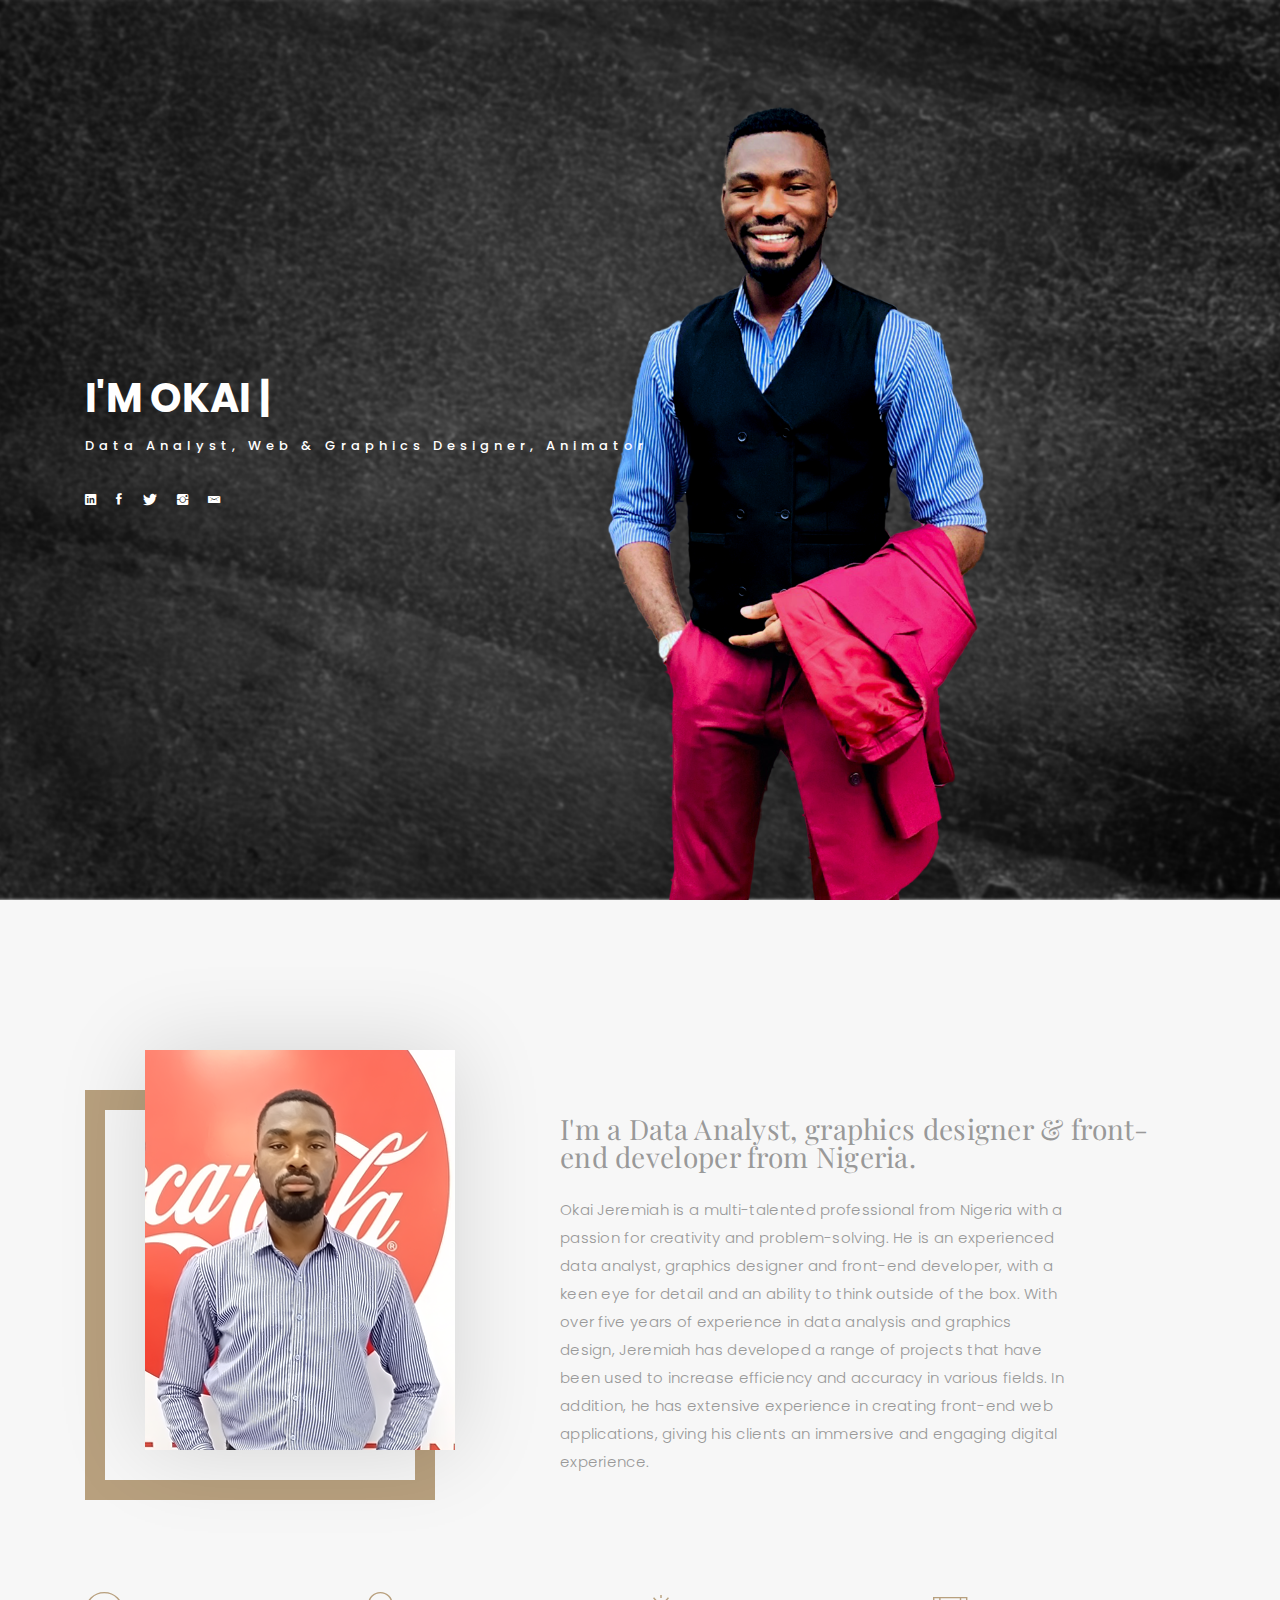
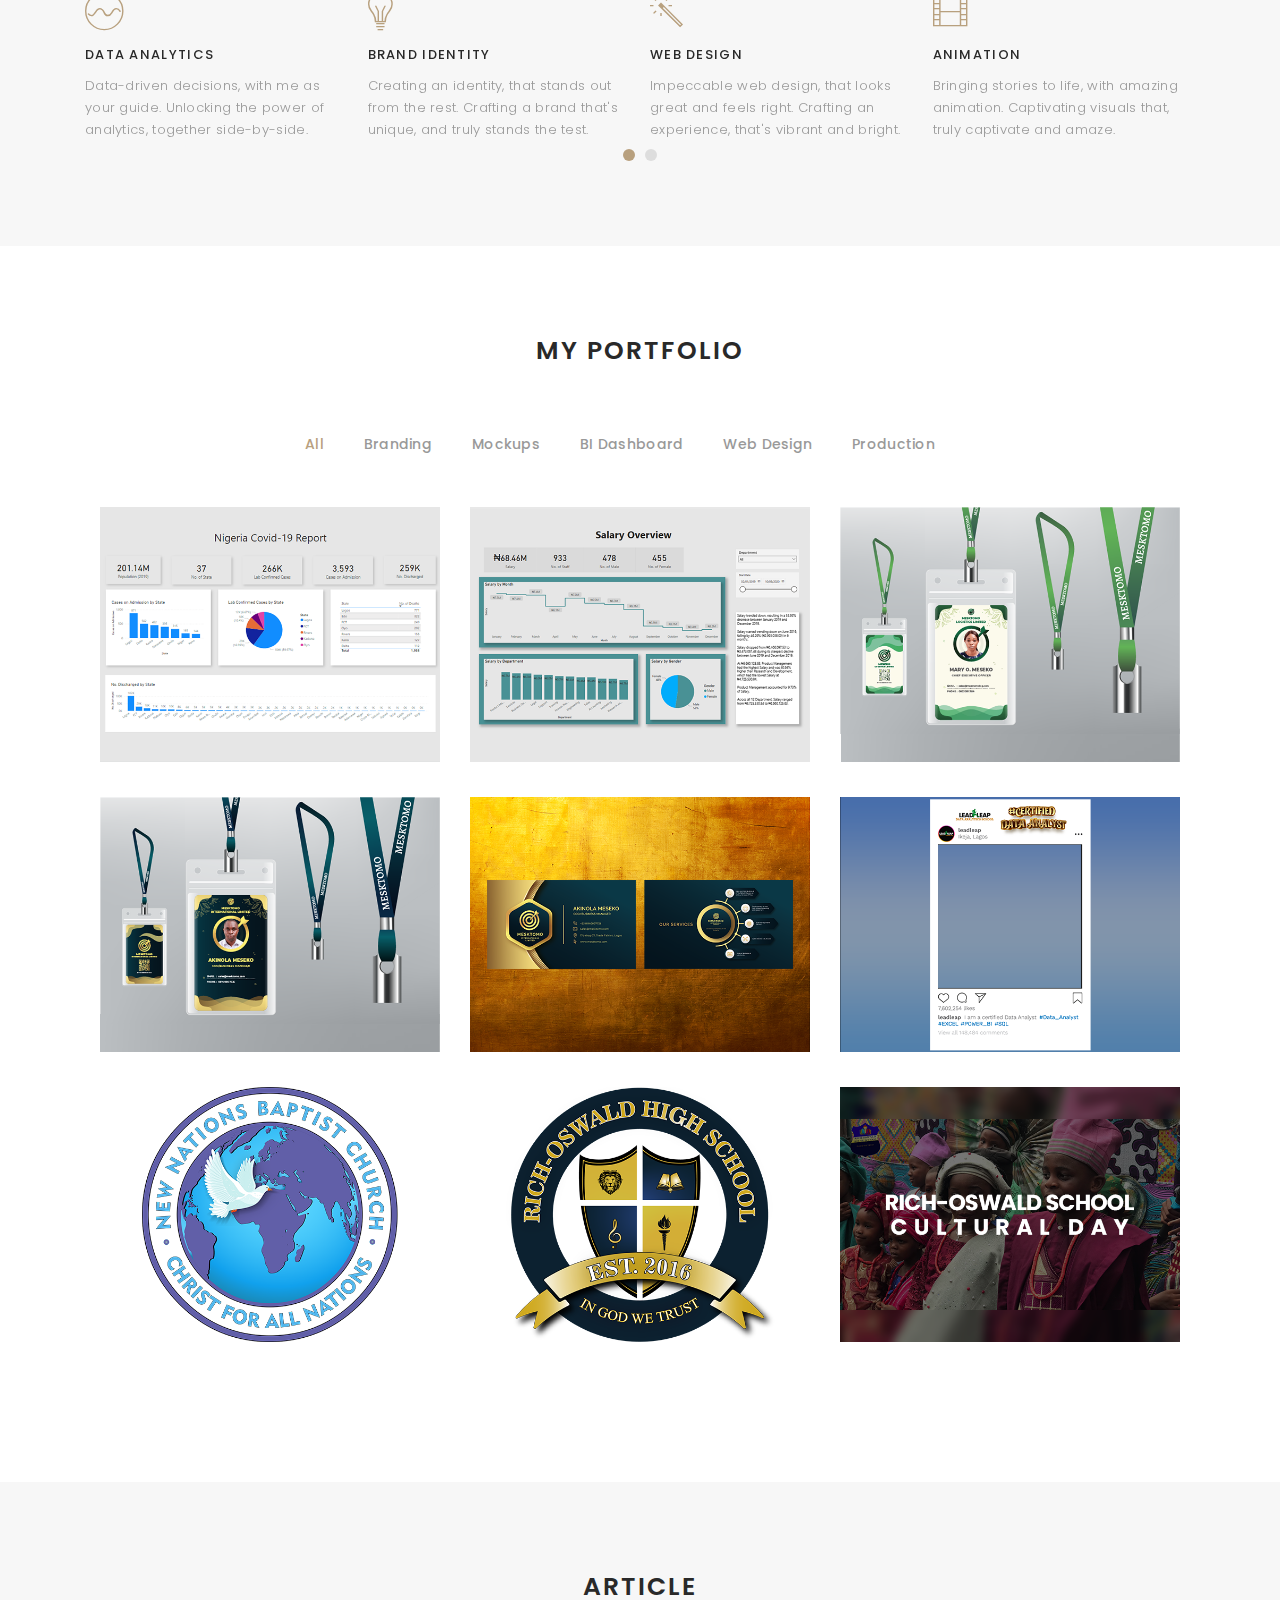
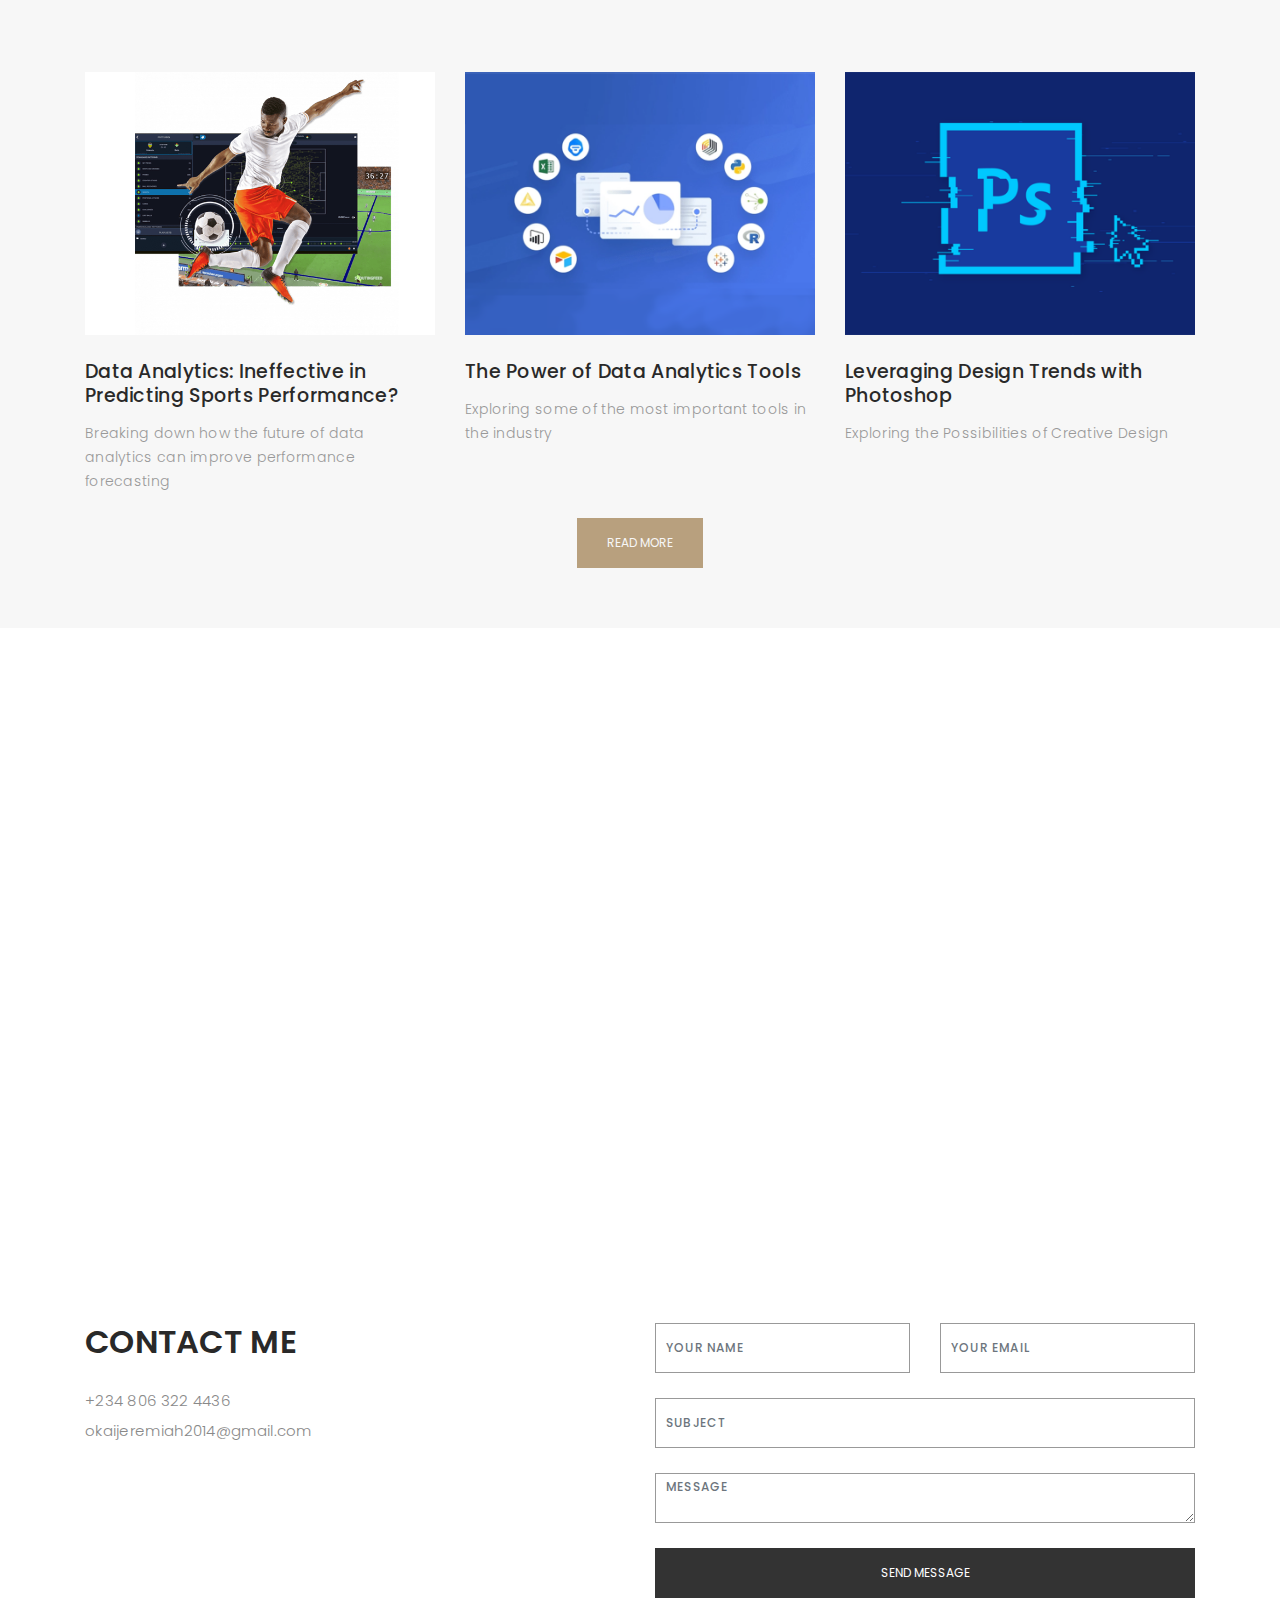
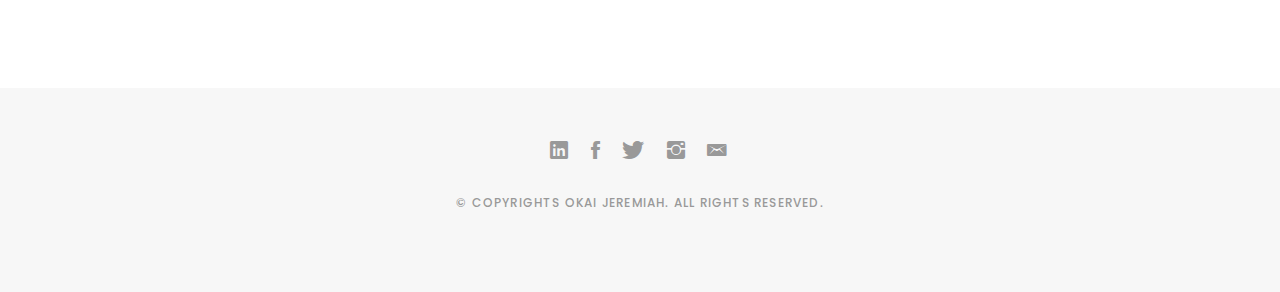
==== index.html @ 083c34d7 "Add files via upload" ====
<!DOCTYPE html>
<html lang="en">

<head>
  <!-- meta -->
  <meta charset="utf-8">
  <meta content="width=device-width, initial-scale=1.0" name="viewport">

  <title>Okai Jeremiah</title>
  <meta content="" name="keywords">
  <meta content="" name="description">

  <!-- Google Fonts -->
  <link
    href="https://fonts.googleapis.com/css?family=Poppins:300,300i,400,400i,500,500i,600,600i,700,700i|Playfair+Display:400,400i,700,700i,900,900i"
    rel="stylesheet">

  <!-- Bootstrap CSS File -->
  <link href="lib/bootstrap/css/bootstrap.min.css" rel="stylesheet">

  <!-- Libraries CSS Files -->
  <link href="lib/ionicons/css/ionicons.min.css" rel="stylesheet">
  <link href="lib/owlcarousel/assets/owl.carousel.min.css" rel="stylesheet">
  <link href="lib/magnific-popup/magnific-popup.css" rel="stylesheet">
  <link href="lib/hover/hover.min.css" rel="stylesheet">

  <!-- Main Stylesheet File -->
  <link href="css/style.css" rel="stylesheet">

  <!-- Responsive css -->
  <link href="css/responsive.css" rel="stylesheet">

  <!-- Favicon -->
  <link rel="shortcut icon" href="images/icon.png">

  <!-- =======================================================
    Theme Name: Folio
    Theme URL: https://bootstrapmade.com/folio-bootstrap-portfolio-template/
    Author: BootstrapMade.com
    Author URL: https://bootstrapmade.com
  ======================================================= -->
</head>

<body>

  <!-- start section navbar -->
  <nav id="main-nav">
    <div class="row">
      <div class="container">

        <div class="logo">
          <a href="./"><img src="images/logo.png" alt="logo"></a>
        </div>

        <div class="responsive"><i data-icon="m" class="ion-navicon-round"></i></div>

        <ul class="nav-menu list-unstyled">
          <li><a href="#header" class="smoothScroll">Home</a></li>
          <li><a href="#about" class="smoothScroll">About</a></li>
          <li><a href="#portfolio" class="smoothScroll">Portfolio</a></li>
          <li><a href="#article" class="smoothScroll">Article</a></li>
          <li><a href="#contact" class="smoothScroll">Contact</a></li>
        </ul>

      </div>
    </div>
  </nav>
  <!-- End section navbar -->


  <!-- start section header -->
  <div id="header" class="home">

    <div class="container">
      <div class="header-content">
        <h1>I'm <span class="typed"></span></h1>
        <p>Data Analyst, Web & Graphics designer, Animator</p>

        <ul class="list-unstyled list-social">
          <li><a href="https://www.linkedin.com/in/jeremiah-okai-530610194/" target="_blank"><i
                class="ion-social-linkedin"></i></a></li>
          <li><a href="https://web.facebook.com/Jeremiah.okaii/" target="blank"><i class="ion-social-facebook"></i></a>
          </li>
          <li><a href="https://twitter.com/home" target="blank"><i class="ion-social-twitter"></i></a></li>
          <li><a
              href="https://l.facebook.com/l.php?u=https%3A%2F%2Fwww.instagram.com%2Fhawkeye_jerry%3Ffbclid%3DIwAR3AHXvICpADqjSB1BLmNJi4uLMcS80MRTu7FpRpxoLhtoSvFuSFzvtwA5s&h=AT2p-NU58xikDTHoFFZO7TPPME6nI8IvbMqEoT1KNt1p_B-5znoasVCcoevcAsvxO06wKjp51lvGX0Yjo-kzk5d2JQfRQPVNlyDGewEF9FwU2j4jT1AzfJZ3QksY0loX7JQe"
              target="blank"><i class="ion-social-instagram"></i></a></li>
          <li><a href="mailto:okaijeremiah2014@gmail.com" target="blank"><i class="ion-email"></i></a></li>
          <!-- <li><a href="#"><i class="ion-social-tumblr"></i></a></li>
          <li><a href="#"><i class="ion-social-dribbble"></i></a></li> -->
        </ul>
      </div>
    </div>
  </div>
  <!-- End section header -->


  <!-- start section about us -->
  <div id="about" class="paddsection">
    <div class="container">
      <div class="row justify-content-between">

        <div class="col-lg-4 ">
          <div class="div-img-bg">
            <div class="about-img">
              <img src="images/headshot.png" class="img-responsive" alt="me">
            </div>
          </div>
        </div>

        <div class="col-lg-7">
          <div class="about-descr">

            <p class="p-heading">I'm a Data Analyst, graphics designer & front-end developer from Nigeria. </p>
            <p class="separator">Okai Jeremiah is a multi-talented professional from Nigeria with a passion for
              creativity and problem-solving. He is an experienced data analyst, graphics designer and front-end
              developer, with a keen eye for detail and an ability to think outside of the box. With over five years of
              experience in data analysis and graphics design, Jeremiah has developed a range of projects that have been
              used to increase efficiency and accuracy in various fields. In addition, he has extensive experience in
              creating front-end web applications, giving his clients an immersive and engaging digital experience.</p>

          </div>

        </div>
      </div>
    </div>
  </div>
  <!-- end section about us -->


  <!-- start section services -->
  <div id="services">
    <div class="container">

      <div class="services-carousel owl-theme">

        <div class="services-block">

          <i class="ion-ios-analytics-outline"></i>
          <span>DATA ANALYTICS</span>
          <p class="separator">Data-driven decisions, with me as your guide. Unlocking the power of analytics, together
            side-by-side. </p>

        </div>

        <div class="services-block">

          <i class="ion-ios-lightbulb-outline"></i>
          <span>BRAND IDENTITY</span>
          <p class="separator">
            Creating an identity, that stands out from the rest. Crafting a brand that's unique, and truly stands the
            test. </p>

        </div>

        <div class="services-block">

          <i class="ion-ios-color-wand-outline"></i>
          <span>WEB DESIGN</span>
          <p class="separator">Impeccable web design, that looks great and feels right. Crafting an experience, that's
            vibrant and bright. </p>

        </div>

        <div class="services-block">

          <i class="ion-ios-film-outline"></i>
          <span>ANIMATION</span>
          <p class="separator">
            Bringing stories to life, with amazing animation. Captivating visuals that, truly captivate and amaze. </p>

        </div>

        <div class="services-block">

          <i class="ion-ios-play-outline"></i>
          <span>PRODUCTION</span>
          <p class="separator">From concept to creation, bringing it to life. Capturing moments that are truly,
            one-of-a-kind. </p>

        </div>

        <div class="services-block">

          <i class="ion-ios-camera-outline"></i>
          <span>PHOTOGRAPHY</span>
          <p class="separator">Capturing memories, with a unique eye. Creating visuals that are truly, a work of art.
          </p>

        </div>

      </div>

    </div>

  </div>
  <!-- end section services -->


  <!-- start section portfolio -->
  <div id="portfolio" class="text-center paddsection">

    <div class="container">
      <div class="section-title text-center">
        <h2>My Portfolio</h2>
      </div>
    </div>

    <div class="container">
      <div class="row">
        <div class="col-md-12">

          <div class="portfolio-list">

            <ul class="nav list-unstyled" id="portfolio-flters">
              <li class="filter filter-active" data-filter=".all">all</li>
              <li class="filter" data-filter=".branding">branding</li>
              <li class="filter" data-filter=".mockups">mockups</li>
              <li class="filter" data-filter=".BIDashboard">BI Dashboard</li>
              <li class="filter" data-filter=".webdesign">web design</li>
              <li class="filter" data-filter=".production">production</li>
            </ul>

          </div>

          <div class="portfolio-container">

            <div class="col-lg-4 col-md-6 portfolio-thumbnail all BIDashboard">
              <a href="./nigeria_covid-19_report" target="_blank">
                <img src="images/portfolio/1.png" alt="img">
              </a>
            </div>

            <div class="col-lg-4 col-md-6 portfolio-thumbnail all BIDashboard">
              <a href="./salary_overview" target="_blank">
                <img src="images/portfolio/2.png" alt="img">
              </a>
            </div>

            <div class="col-lg-4 col-md-6 portfolio-thumbnail all branding mockups">
              <a class="popup-img" href="images/portfolio/3.png">
                <img src="images/portfolio/3.png" alt="img">
              </a>
            </div>

            <div class="col-lg-4 col-md-6 portfolio-thumbnail all branding mockups">
              <a class="popup-img" href="images/portfolio/4.png">
                <img src="images/portfolio/4.png" alt="img">
              </a>
            </div>

            <div class="col-lg-4 col-md-6 portfolio-thumbnail all branding">
              <a class="popup-img" href="images/portfolio/5.png">
                <img src="images/portfolio/5.png" alt="img">
              </a>
            </div>

            <div class="col-lg-4 col-md-6 portfolio-thumbnail all branding">
              <a class="popup-img" href="images/portfolio/6.png">
                <img src="images/portfolio/6.png" alt="img">
              </a>
            </div>

            <div class="col-lg-4 col-md-6 portfolio-thumbnail all branding">
              <a class="popup-img" href="images/portfolio/7.png">
                <img src="images/portfolio/7.png" alt="img">
              </a>
            </div>

            <div class="col-lg-4 col-md-6 portfolio-thumbnail all branding">
              <a class="popup-img" href="images/portfolio/8.png">
                <img src="images/portfolio/8.png" alt="img">
              </a>
            </div>

            <div class="col-lg-4 col-md-6 portfolio-thumbnail all production">
              <a href="./rohs_cultural-day" target="_blank">
                <img src="images/portfolio/rich.png" alt="img">
              </a>
            </div>

          </div>
        </div>
      </div>
    </div>

  </div>
  <!-- End section portfolio -->


  <!-- start section article -->
  <div id="article" class="text-left paddsection">

    <div class="container">
      <div class="section-title text-center">
        <h2>article</h2>
      </div>
    </div>

    <div class="container">
      <div class="article-block">
        <div class="row">

          <div class="col-lg-4 col-md-6">
            <div class="article-info">

              <a href="./data_analytics_ineffective_sports_performance"><img src="images/sports.png"
                  class="img-responsive" alt="img"></a>

              <div class="article-txt">

                <h4><a href="./data_analytics_ineffective_sports_performance">Data Analytics: Ineffective in Predicting
                    Sports Performance?</a></h4>
                <p class="separator">Breaking down how the future of data analytics can improve performance forecasting
                </p>

              </div>

            </div>
          </div>

          <div class="col-lg-4 col-md-6">
            <div class="article-info">

              <a href="./power_of_data_analytics_tools"><img src="images/analytics cover.png" class="img-responsive"
                  alt="img"></a>

              <div class="article-txt">

                <h4><a href="./power_of_data_analytics_tools">The Power of Data Analytics Tools</a></h4>
                <p class="separator">Exploring some of the most important tools in the industry
                </p>

              </div>

            </div>
          </div>

          <div class="col-lg-4 col-md-6">
            <div class="article-info">

              <a href="./leveraging_design_trends_with_photoshop"><img src="images/photoshopcover.png"
                  class="img-responsive" alt="img"></a>

              <div class="article-txt">

                <h4><a href="./leveraging_design_trends_with_photoshop">Leveraging Design Trends with Photoshop</a></h4>
                <p class="separator">Exploring the Possibilities of Creative Design
                </p>

              </div>

            </div>
          </div>

        </div>
        <div class="text-center">
          <button type="button" class="btn btn-primary" id="see-more">Read More</button>
        </div>
      </div>
    </div>

  </div>


  <!-- End section article -->


  <!-- Start Power BI link -->
  <div class="pcontainer">
    <div class="pobject">
      <div style="text-align: center;">
        <iframe title="Youth Services - Page 1" width="1060" height="1060"
          src="https://app.powerbi.com/view?r=eyJrIjoiMzExMDBmYzktMWEyOS00NzY1LWE1OTAtZmI3ODYyNmM5YzU0IiwidCI6IjQ3MmNlYTI0LWVhY2MtNDVlMy1hYjIzLWNkOTE5OWZmYWY3ZSJ9"
          style="width: 100%; max-width: 1060px; min-width: 350px; height: 600px; " frameborder="0"
          allowFullScreen="true"></iframe>
      </div>
    </div>
  </div>
  <!-- End Power BI link -->

  <!-- start section contact -->
  <div id="contact" class="paddsection">
    <div class="container">
      <div class="contact-block1">
        <div class="row">

          <div class="col-lg-6">
            <div class="contact-contact">

              <h2 class="mb-30">CONTACT ME</h2>

              <ul class="contact-details">
                <!--<li><span>23 Main, Street</span></li>
                <li><span>New York, United States</span></li>-->
                <li><span>+234 806 322 4436</span></li>
                <li><span>okaijeremiah2014@gmail.com</span></li>
              </ul>

            </div>
          </div>

          <div class="col-lg-6">
            <form action="" method="post" role="form" class="contactForm">
              <div class="row">

                <div id="sendmessage">Your message has been sent. Thank you!</div>
                <div id="errormessage"></div>

                <div class="col-lg-6">
                  <div class="form-group contact-block1">
                    <input type="text" name="name" class="form-control" id="name" placeholder="Your Name"
                      data-rule="minlen:4" data-msg="Please enter at least 4 chars" />
                    <div class="validation"></div>
                  </div>
                </div>

                <div class="col-lg-6">
                  <div class="form-group">
                    <input type="email" class="form-control" name="email" id="email" placeholder="Your Email"
                      data-rule="email" data-msg="Please enter a valid email" />
                    <div class="validation"></div>
                  </div>
                </div>

                <div class="col-lg-12">
                  <div class="form-group">
                    <input type="text" class="form-control" name="subject" id="subject" placeholder="Subject"
                      data-rule="minlen:4" data-msg="Please enter at least 8 chars of subject" />
                    <div class="validation"></div>
                  </div>
                </div>

                <div class="col-lg-12">
                  <div class="form-group">
                    <textarea class="form-control" name="message" rows="12" data-rule="required"
                      data-msg="Please write something for us" placeholder="Message"></textarea>
                    <div class="validation"></div>
                  </div>
                </div>

                <div class="col-lg-12">
                  <input type="submit" class="btn btn-defeault btn-send" value="Send message">
                </div>

              </div>
            </form>
          </div>
        </div>
      </div>
    </div>
  </div>
  <!-- start section contact -->


  <!-- start section footer -->
  <div id="footer" class="text-center">
    <div class="container">
      <div class="socials-media text-center">

        <ul class="list-unstyled">
          <li><a href="https://www.linkedin.com/in/jeremiah-okai-530610194/" target="_blank"><i
                class="ion-social-linkedin"></i></a></li>
          <li><a href="https://web.facebook.com/Jeremiah.okaii/" target="_blank"><i class="ion-social-facebook"></i></a>
          </li>
          <li><a href="https://twitter.com/home" target="_blank"><i class="ion-social-twitter"></i></a></li>
          <li><a
              href="https://l.facebook.com/l.php?u=https%3A%2F%2Fwww.instagram.com%2Fhawkeye_jerry%3Ffbclid%3DIwAR3AHXvICpADqjSB1BLmNJi4uLMcS80MRTu7FpRpxoLhtoSvFuSFzvtwA5s&h=AT2p-NU58xikDTHoFFZO7TPPME6nI8IvbMqEoT1KNt1p_B-5znoasVCcoevcAsvxO06wKjp51lvGX0Yjo-kzk5d2JQfRQPVNlyDGewEF9FwU2j4jT1AzfJZ3QksY0loX7JQe"
              target="_blank"><i class="ion-social-instagram"></i></a></li>
          <li><a href="mailto:okaijeremiah2014@gmail.com" target="_blank"><i class="ion-email"></i></a></li>
          <!-- <li><a href="#"><i class="ion-social-dribbble"></i></a></li> -->
        </ul>

      </div>

      <p>&copy; Copyrights Okai Jeremiah. All rights reserved.</p>

      <div class="credits">
        <!--
          All the links in the footer should remain intact.
          You can delete the links only if you purchased the pro version.
          Licensing information: https://bootstrapmade.com/license/
          Purchase the pro version with working PHP/AJAX contact form: https://bootstrapmade.com/buy/?theme=Folio
        -->
        <!--Designed by <a href="https://bootstrapmade.com/">BootstrapMade</a>-->
      </div>

    </div>
  </div>
  <!-- End section footer -->

  <!-- JavaScript Libraries -->
  <script src="lib/jquery/jquery.min.js"></script>
  <script src="lib/jquery/jquery-migrate.min.js"></script>
  <script src="lib/bootstrap/js/bootstrap.bundle.min.js"></script>
  <script src="lib/typed/typed.js"></script>
  <script src="lib/owlcarousel/owl.carousel.min.js"></script>
  <script src="lib/magnific-popup/magnific-popup.min.js"></script>
  <script src="lib/isotope/isotope.pkgd.min.js"></script>

  <!-- Contact Form JavaScript File -->
  <script src="contactform/contactform.js"></script>

  <!-- Template Main Javascript File -->
  <script src="js/main.js"></script>

</body>

</html>
---- css/style.css ----
/*  General Styling
/*-----------------------------------------------------------------------------------*/

body {
  background: #ffffff;
  color: #898989;
  font-family: 'Poppins', helvetica;
  font-size: 15px;
  font-weight: 300;
  line-height: 20px;
  letter-spacing: 0.02em;
  overflow-x: hidden;
  margin: 0 auto;
  padding: 0;
  -moz-box-sizing: border-box;
  -ms-box-sizing: border-box;
  -o-box-sizing: border-box;
  -webkit-box-sizing: border-box;
  box-sizing: border-box;
}

h1, h2, h3, h4, h5, h6 {
  margin: 0;
}

h2 {
  color: #292929;
  font-weight: 600;
}

h4 {
  color: #292929;
  font-size: 14px;
  font-weight: 600;
}

a {
  color: #292929;
  text-decoration: none !important;
  -moz-transition: all 0.5s ease-in-out 0s;
  -ms-transition: all 0.5s ease-in-out 0s;
  -o-transition: all 0.5s ease-in-out 0s;
  -webkit-transition: all 0.5s ease-in-out 0s;
  transition: all 0.5s ease-in-out 0s;
}

a:hover {
  -moz-transition: all 0.5s ease-in-out 0s;
  -ms-transition: all 0.5s ease-in-out 0s;
  -o-transition: all 0.5s ease-in-out 0s;
  -webkit-transition: all 0.5s ease-in-out 0s;
  transition: all 0.5s ease-in-out 0s;
}

a:hover, a:focus {
  color: #b8a07e;
  text-decoration: underline;
}

nav ul li a {
  padding: 2px 0 0 0;
  position: relative;
  display: block;
  font-size: 12px;
  color: #999999;
  letter-spacing: 0.1em;
  font-weight: 500;
  line-height: 14px;
  text-transform: uppercase;
  -moz-transition: all 0.5s ease-in-out 0s;
  -ms-transition: all 0.5s ease-in-out 0s;
  -o-transition: all 0.5s ease-in-out 0s;
  -webkit-transition: all 0.5s ease-in-out 0s;
  transition: all 0.5s ease-in-out 0s;
}

p {
  margin: 25px 0;
  padding: 0;
  font-size: 15px;
  color: #999999;
  line-height: 28px;
}

::-moz-selection {
  background: #b8a07e;
  color: #fff;
}

::selection {
  background: #b8a07e;
  color: #fff;
}

.btn {
  background: #333;
  border: medium none;
  border-radius: 0;
  color: #fff;
  font-size: 12px;
  height: 50px;
  line-height: 50px;
  padding: 0 30px;
  text-transform: uppercase;
}

.btn:hover, .btn:focus {
  color: #fff;
}

.padDiv {
  padding: 30px 20px;
}

.section-title {
  margin-bottom: 70px;
}

.section-title h2 {
  font-size: 25px;
  letter-spacing: 2px;
  text-transform: uppercase;
}

.form-control {
  background-color: transparent;
  border: 1px solid #999;
  border-radius: 0;
  color: #999999;
  font-size: 12px;
  font-weight: 500;
  height: 50px;
  letter-spacing: 0.1em;
  padding-left: 10px;
  margin: 0 0 25px 0;
  line-height: 14px;
  text-transform: uppercase;
}

.form-control:focus {
  box-shadow: none;
  outline: 0 none;
}

.paddsection {
  padding-top: 90px;
  padding-bottom: 90px;
}

.paddsections {
  padding-top: 90px;
  padding-bottom: 90px !important;
}

.hvr-shutter-in-horizontal::before {
  background: #333;
}

.hvr-shutter-in-horizontal:hover {
  background: #b8a07e;
}

.mb-30 {
  margin-bottom: 30px;
}

/*-----------------------------------------------------------------------------------*/
/*  Navbar Top
/*-----------------------------------------------------------------------------------*/

nav {
  position: fixed;
  background: #fff;
  z-index: 1000;
  width: 100%;
  padding: 20px;
  display: none;
  -webkit-box-shadow: 0px 2px 92px 0px rgba(0, 0, 0, 0.18);
  -moz-box-shadow: 0px 2px 92px 0px rgba(0, 0, 0, 0.18);
  box-shadow: 0px 2px 92px 0px rgba(0, 0, 0, 0.18);
}

.nav-menu {
  float: right;
  line-height: 32px;
  margin-bottom: 0;
  padding-top: 16px;
}

nav ul li {
  float: left;
  margin-right: 15px;
  font-family: 'Poppins', sans-serif;
  font-size: 14px;
  margin-left: 40px;
}

nav ul li a {
  padding: 2px 0 0 0;
  position: relative;
  display: block;
  font-size: 14px;
  color: #999999;
  font-family: 'Poppins', helvetica;
  font-weight: 500;
  line-height: 16px;
  text-transform: uppercase;
  letter-spacing: 0.02em;
  text-transform: capitalize;
}

.logo {
  float: left;
}

.logo img {
  width: 100px;
  height: 50px;
}

.responsive {
  display: none;
  font-size: 23px;
}

.active {
  color: #afafaf;
}

/*----------------------------------------------------------------------------------*/
/*  Header
/*-----------------------------------------------------------------------------------*/

#header {
  background: url("../images/home-bg1.png") repeat scroll center center / cover;
  height: 100vh;
  width: 100%;
}


#header .header-content {
  height: 100vh;
  text-align: left;
  width: 100%;
  display: flex;
  justify-content: center;
  flex-direction: column;
}

.header-content h1 {
  font-size: 40px;
  font-weight: 700;
  margin-bottom: 10px;
  text-transform: uppercase;
  color: #fff;
}

.header-content p {
  font-size: 13px;
  letter-spacing: 5px;
  margin-top: 0;
  margin-bottom: 30px;
  text-transform: capitalize;
  color: #fff;
  font-weight: 500;
}

.header-content .list-social li {
  float: left;
  margin-right: 20px;
}

.header-content .list-social li i {
  color: #fff;
  font-size: 15px;
}

/*-----------------------------------------------------------------------------------*/
/*  About-us
/*-----------------------------------------------------------------------------------*/

#about {
  width: 100%;
  height: auto;
  background: #f7f7f7;
  padding-top: 190px;
}

#about .div-img-bg {
  padding-bottom: 30px;
  border: 20px solid #b8a07e;
}

#about .div-img-bg .about-img img {
  width: 100%;
  box-shadow: 0px 0px 85px 0px rgba(0, 0, 0, 0.14);
  margin-top: -60px;
  margin-left: 40px;
  height: 400px;
  object-fit: cover;
}

#about .about-descr .p-heading {
  font-family: 'Playfair Display', serif;
  font-size: 28px;
  text-align: left;
}

#about .about-descr .separator {
  max-width: 80%;
  margin-bottom: 0;
  text-align: left;
}

/*-----------------------------------------------------------------------------------*/
/*   Services
/*-----------------------------------------------------------------------------------*/

#services {
  background: #f7f7f7;
  position: relative;
  padding-bottom: 80px;
}

.owl-item {
  float: left;
}
.services-block span {
  margin: 10px 0;
  position: relative;
  font-size: 13px;
  color: #292929;
  letter-spacing: 0.1em;
  font-weight: 500;
  text-transform: uppercase;
  display: block;
}

.services-block .separator {
  margin: 0;
  font-size: 13px;
  line-height: 22px;
}

.services-block i {
  font-size: 44px;
  color: #b8a07e;
  line-height: 44px;
}


.services-carousel  .owl-stage-outer {
  overflow: hidden;
}

.services-carousel .owl-dots {
  margin-top: 5px;
  text-align: center;
}

.services-carousel .owl-dot {
  display: inline-block;
  margin: 0 5px;
  width: 12px !important;
  height: 12px !important;
  border-radius: 50%;
  border: 0;
  padding: 0 !important;
  background-color: #ddd;
  cursor: pointer;
}

.services-carousel .owl-dot.active {
  background-color: #b8a07e;
}

.owl-nav {
  display: none;
}


/*-----------------------------------------------------------------------------------*/
/*  Portfolio
/*-----------------------------------------------------------------------------------*/

#portfolio {
  position: relative;
  padding-bottom: 50px;
}

#portfolio .portfolio-list {
  margin-bottom: 50px;
}

#portfolio .portfolio-list .nav {
  display: inline-block;
  margin: 0;
}

#portfolio .portfolio-list .nav li {
  margin: 0 40px 0 0;
  float: left;
  font-size: 14px;
  color: #999999;
  line-height: 16px;
  cursor: pointer;
  font-family: 'Poppins', helvetica;
  font-weight: 500;
  letter-spacing: 0.02em;
  text-transform: capitalize;
  -moz-transition: all 0.5s ease-in-out 0s;
  -ms-transition: all 0.5s ease-in-out 0s;
  -o-transition: all 0.5s ease-in-out 0s;
  -webkit-transition: all 0.5s ease-in-out 0s;
  transition: all 0.5s ease-in-out 0s;
}

#portfolio .portfolio-list .nav li:hover, #portfolio .portfolio-list .nav li.filter-active  {
  color: #b8a07e;
  -moz-transition: all 0.5s ease-in-out 0s;
  -ms-transition: all 0.5s ease-in-out 0s;
  -o-transition: all 0.5s ease-in-out 0s;
  -webkit-transition: all 0.5s ease-in-out 0s;
  transition: all 0.5s ease-in-out 0s;
}

#portfolio .portfolio-container {
  display: inline-block;
  margin-bottom: 50px;
  width: 100%;
}

.portfolio-thumbnail {
  margin-bottom: 30px;
  overflow: hidden;
  min-height: 260px;
}

.portfolio-thumbnail img {
  max-width: 100%;
}

/*-----------------------------------------------------------------------------------*/
/*  article
/*-----------------------------------------------------------------------------------*/

#article,  #article-blog {
  height: auto;
  width: 100%;
  background: #f7f7f7;
  padding-bottom: 60px;
  position: relative;
}

#article-blog {
  background: #fff;
  padding-bottom: 30px;
}

#article .article-block {
  display: inline-block;
  height: auto;
  width: 100%;
}

#article .article-block .article-info {
  position: relative;
}

.article-block .article-info img {
  max-width: 100%;
}

.article-block .article-info .article-txt {
  padding: 25px 0px;
  position: relative;
}

.article-block .article-info .article-txt h4 a {
  display: block;
  font-size: 19px;
  line-height: 24px;
  margin: 0 0 13px 0;
  font-weight: 500;
  color: #292929;
  -moz-transition: all 0.5s ease-in-out 0s;
  -ms-transition: all 0.5s ease-in-out 0s;
  -o-transition: all 0.5s ease-in-out 0s;
  -webkit-transition: all 0.5s ease-in-out 0s;
  transition: all 0.5s ease-in-out 0s;
}

.article-block .article-info .article-txt h4 a:hover {
  color: #b8a07e;
  -moz-transition: all 0.5s ease-in-out 0s;
  -ms-transition: all 0.5s ease-in-out 0s;
  -o-transition: all 0.5s ease-in-out 0s;
  -webkit-transition: all 0.5s ease-in-out 0s;
  transition: all 0.5s ease-in-out 0s;
}

.article-block .article-info .article-txt p {
  margin: 0;
  font-size: 14px;
  line-height: 24px;
}

#see-more {
  background: #b8a07e; 
  color: #f7f7f7; 
  font-family: 'Poppins', sans-serif;
}
#see-more:hover {
  background-color: #f7f7f7;
  color: black;
  transform: translateY(-2px);
  font-size: 18px;
}

/* Start Power BI link */

/* End Power BI link */








/*-----------------------------------------------------------------------------------*/
/*  Contact
/*-----------------------------------------------------------------------------------*/

#contact {
  height: auto;
  width: 100%;
}

.contact-details {
  list-style: none;
  margin: 0;
  padding: 0;
}

.contact-details li {
  padding-bottom: 10px;
}

#contact input, #contact textarea {
  width: 100%;
}


#contact  #sendmessage {
  color: #18d26e;
  border: 1px solid #18d26e;
  display: none;
  text-align: center;
  padding: 15px;
  font-weight: 600;
  margin: 15px;
}

#contact  #errormessage {
  color: red;
  display: none;
  border: 1px solid red;
  text-align: center;
  padding: 15px;
  font-weight: 600;
  margin: 15px;
}

#contact #sendmessage.show, #contact #errormessage.show, #contact .show {
  display: block;
}

#contact .validation {
  color: red;
  display: none;
  margin: 0 0 20px;
  font-weight: 400;
  font-size: 13px;
}

/*-----------------------------------------------------------------------------------*/
/*  Footer
/*-----------------------------------------------------------------------------------*/

#footer {
  background: #f7f7f7;
  padding-top: 50px;
  padding-bottom: 50px;
}

#footer .socials-media {
  width: 100%;
}

#footer .socials-media ul {
  display: inline-block;
  float: none;
  margin: 0 0 20px 0;
}

#footer .socials-media ul li {
  float: left;
  margin-left: 10px;
  margin-right: 10px;
}

#footer .socials-media ul li a {
  font-size: 24px;
  color: #999;
  letter-spacing: 0.1em;
  font-weight: 500;
  background: transparent;
  text-transform: uppercase;
  -moz-transition: all 0.5s ease-in-out 0s;
  -ms-transition: all 0.5s ease-in-out 0s;
  -o-transition: all 0.5s ease-in-out 0s;
  -webkit-transition: all 0.5s ease-in-out 0s;
  transition: all 0.5s ease-in-out 0s;
}

#footer .socials-media ul li a:hover {
  color: #b8a07e;
  -moz-transition: all 0.5s ease-in-out 0s;
  -ms-transition: all 0.5s ease-in-out 0s;
  -o-transition: all 0.5s ease-in-out 0s;
  -webkit-transition: all 0.5s ease-in-out 0s;
  transition: all 0.5s ease-in-out 0s;
}

#footer p {
  font-size: 12px;
  letter-spacing: 0.1em;
  font-weight: 500;
  margin-top: 0;
  text-transform: uppercase;
}

.credits {
  font-size: 13px;
}
---- css/responsive.css ----
/** Width between 1200x to 0
 *  ~~~~~~~~~~~~~~~~~~~~~~~~~~~~~~~~~~~~
 */

@media (min-width: 1200px) {

}

/** Width between 992px to 1199px
 *  ~~~~~~~~~~~~~~~~~~~~~~~~~~~~~~~~~~~~
 */

@media (min-width: 992px) and (max-width: 1199px) {
  
}

/** Width between 768px to 991px
 *  ~~~~~~~~~~~~~~~~~~~~~~~~~~~~~~~~~~~~
 */

@media (min-width: 768px) and (max-width: 991px) {
  /* Navbar */
  nav {
    padding: 10px 15px;
  }
  .nav-menu {
    margin-top: 40px;
    display: none;
    float: none;
    width: 100%;
  }
  .nav-menu li {
    float: none;
    width: 100%;
    text-align: center;
    border-top: 1px solid #f7f7f7;
    line-height: 45px;
    margin-left: 0;
    padding-top: 10px;
    padding-bottom: 10px;
  }
  .responsive {
    float: right;
    padding-top: 15px;
    display: block;
  }
  /* About */
  .head-info .header-content .cmaster h1 {
    font-size: 32px;
  }
  #about .div-img-bg {
    padding: 0;
  }
  #about .div-img-bg .about-img img {
    margin-top: 0%;
    margin-left: calc(0% - 0px);
  }
  #about .about-descr .p-heading {
    font-size: 20px;
  }
  #about .about-descr .separator {
    max-width: 100%;
    margin-bottom: 0;
  }
  /* portfolio */
  #portfolio .portfolio-list .nav li {
    float: none;
    margin: 20px;
    display: inline-block;
  }
  /* article */
  #article .article-block .article-info {
    margin-bottom: 30px;
  }
  /* Contact */
  .contact-contact {
    margin-bottom: 30px;
  }
  /* Footer */
  #footer .socials-media ul li {
    margin-right: 0;
    margin-left: 0;
    float: none;
    display: inline-block;
  }
}

/** Width between 767px to 0
 *  ~~~~~~~~~~~~~~~~~~~~~~~~~~~~~~~~~~~~
 */

@media (max-width: 767px) {
  /* Navbar */
  nav {
    padding: 20px 15px;
  }
  .nav-menu {
    margin-top: 40px;
    display: none;
    float: none;
    width: 100%;
  }
  .nav-menu li {
    float: none;
    width: 100%;
    text-align: center;
    border-top: 1px solid #f7f7f7;
    line-height: 45px;
    margin-left: 0;
    padding-top: 10px;
    padding-bottom: 10px;
  }
  .responsive {
    float: right;
    padding-top: 15px;
    display: block;
  }
  /* About */
  .head-info .header-content h1 {
    font-size: 32px;
  }
  #about .div-img-bg {
    padding: 0;
  }
  #about .div-img-bg .about-img img {
    margin-top: 0%;
    margin-left: calc(0% - 0px);
  }
  #about .about-descr .p-heading {
    font-size: 20px;
  }
  #about .about-descr .separator {
    max-width: 100%;
    margin-bottom: 0;
  }
  /* portfolio */
  #portfolio .portfolio-list .nav li {
    float: none;
    margin: 20px;
    display: inline-block;
  }
  /* article */
  #article .article-block .article-info {
    margin-bottom: 30px;
  }
  /* Contact */
  .contact-contact {
    margin-bottom: 30px;
  }
  /* Footer */
  #footer .socials-media ul li {
    margin-right: 0;
    margin-left: 0;
    float: none;
    display: inline-block;
  }
}

/** Width between 600px to 0
 *  ~~~~~~~~~~~~~~~~~~~~~~~~~~~~~~~~~~~~
 */

@media (max-width: 600px) {
  /* Navbar */
  nav {
    padding: 20px 15px;
  }
  .nav-menu {
    margin-top: 40px;
    display: none;
    float: none;
    width: 100%;
  }
  .nav-menu li {
    float: none;
    width: 100%;
    text-align: center;
    border-top: 1px solid #f7f7f7;
    line-height: 45px;
    margin-left: 0;
    padding-top: 10px;
    padding-bottom: 10px;
  }
  .responsive {
    float: right;
    padding-top: 15px;
    display: block;
  }
  /* About */
  .head-info .header-content h1 {
    font-size: 32px;
  }
  #about .div-img-bg {
    padding: 0;
  }
  #about .div-img-bg .about-img img {
    margin-top: 0%;
    margin-left: calc(0% - 0px);
  }
  #about .about-descr .p-heading {
    font-size: 20px;
  }
  #about .about-descr .separator {
    max-width: 100%;
    margin-bottom: 0;
  }
  /* portfolio */
  #portfolio .portfolio-list .nav li {
    float: none;
    margin: 10px;
    display: inline-block;
  }
  /* article */
  #article .article-block .article-info {
    margin-bottom: 30px;
  }
  /* Contact */
  .contact-contact {
    margin-bottom: 30px;
  }
  /* Footer */
  #footer .socials-media ul li {
    margin-right: 0;
    margin-left: 0;
    float: none;
    display: inline-block;
  }
}

/** Width between 480px to 0
 *  ~~~~~~~~~~~~~~~~~~~~~~~~~~~~~~~~~~~~
 */

@media (max-width: 480px) {
  /* Navbar */
  nav {
    padding: 20px 15px;
  }
  .nav-menu {
    margin-top: 40px;
    display: none;
    float: none;
    width: 100%;
  }
  .nav-menu li {
    float: none;
    width: 100%;
    text-align: center;
    border-top: 1px solid #f7f7f7;
    line-height: 45px;
    margin-left: 0;
    padding-top: 10px;
    padding-bottom: 10px;
  }
  .responsive {
    float: right;
    padding-top: 15px;
    display: block;
  }
  /* About */
  .head-info .header-content h1 {
    font-size: 32px;
  }
  #about .div-img-bg {
    padding: 0;
  }
  #about .div-img-bg .about-img img {
    margin-top: 0%;
    margin-left: calc(0% - 0px);
  }
  #about .about-descr .p-heading {
    font-size: 20px;
  }
  #about .about-descr .separator {
    max-width: 100%;
    margin-bottom: 0;
  }
  /* portfolio */
  #portfolio .portfolio-list .nav li {
    float: none;
    margin: 20px;
  }
  /* article */
  #article .article-block .article-info {
    margin-bottom: 30px;
  }
  /* Contact */
  .contact-contact {
    margin-bottom: 30px;
  }
  /* Footer */
  #footer .socials-media ul li {
    margin-right: 0;
    margin-left: 0;
    float: none;
    display: inline-block;
  }
}

/** Width between 320px to 0
 *  ~~~~~~~~~~~~~~~~~~~~~~~~~~~~~~~~~~~~
 */

@media (max-width: 320px) {
  /* Navbar */
  nav {
    padding: 20px 15px;
  }
  .nav-menu {
    margin-top: 40px;
    display: none;
    float: none;
    width: 100%;
  }
  .nav-menu li {
    float: none;
    width: 100%;
    text-align: center;
    border-top: 1px solid #f7f7f7;
    line-height: 45px;
    margin-left: 0;
    padding-top: 10px;
    padding-bottom: 10px;
  }
  .responsive {
    float: right;
    padding-top: 15px;
    display: block;
  }
  /* About */
  .head-info .header-content h1 {
    font-size: 32px;
  }
  #about .div-img-bg {
    padding: 0;
  }
  #about .div-img-bg .about-img img {
    margin-top: 0%;
    margin-left: calc(0% - 0px);
  }
  #about .about-descr .p-heading {
    font-size: 20px;
  }
  #about .about-descr .separator {
    max-width: 100%;
    margin-bottom: 0;
  }
  /* portfolio */
  #portfolio .portfolio-list .nav li {
    float: none;
    margin: 20px;
  }
  /* article */
  #article .article-block .article-info {
    margin-bottom: 30px;
  }
  /* Contact */
  .contact-contact {
    margin-bottom: 30px;
  }
  /* Footer */
  #footer .socials-media ul li {
    margin-right: 0;
    margin-left: 0;
    float: none;
    display: inline-block;
  }
  /* Single page */
  .entry-comments-body span {
    display: inline-block;
    margin-right: 0;
  }
}


/* Start Power BI link */

/* End Power BI link */
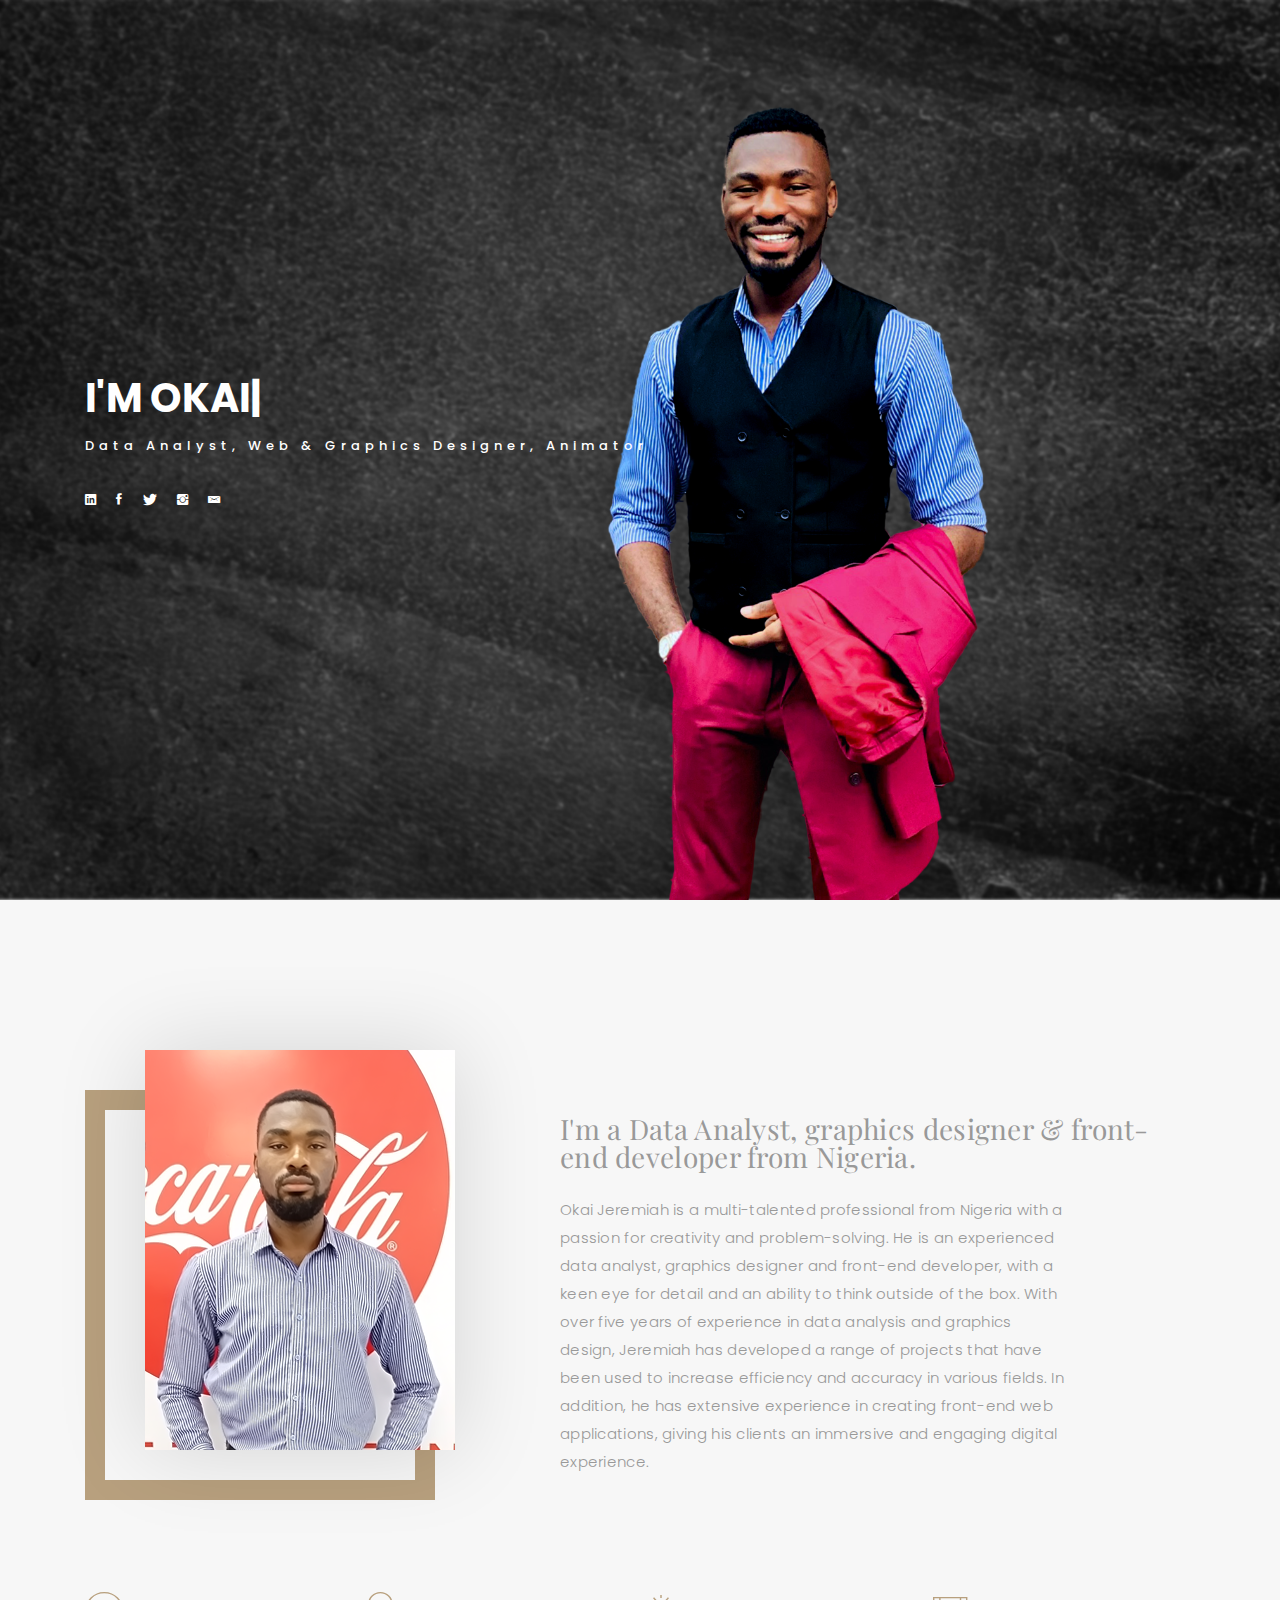
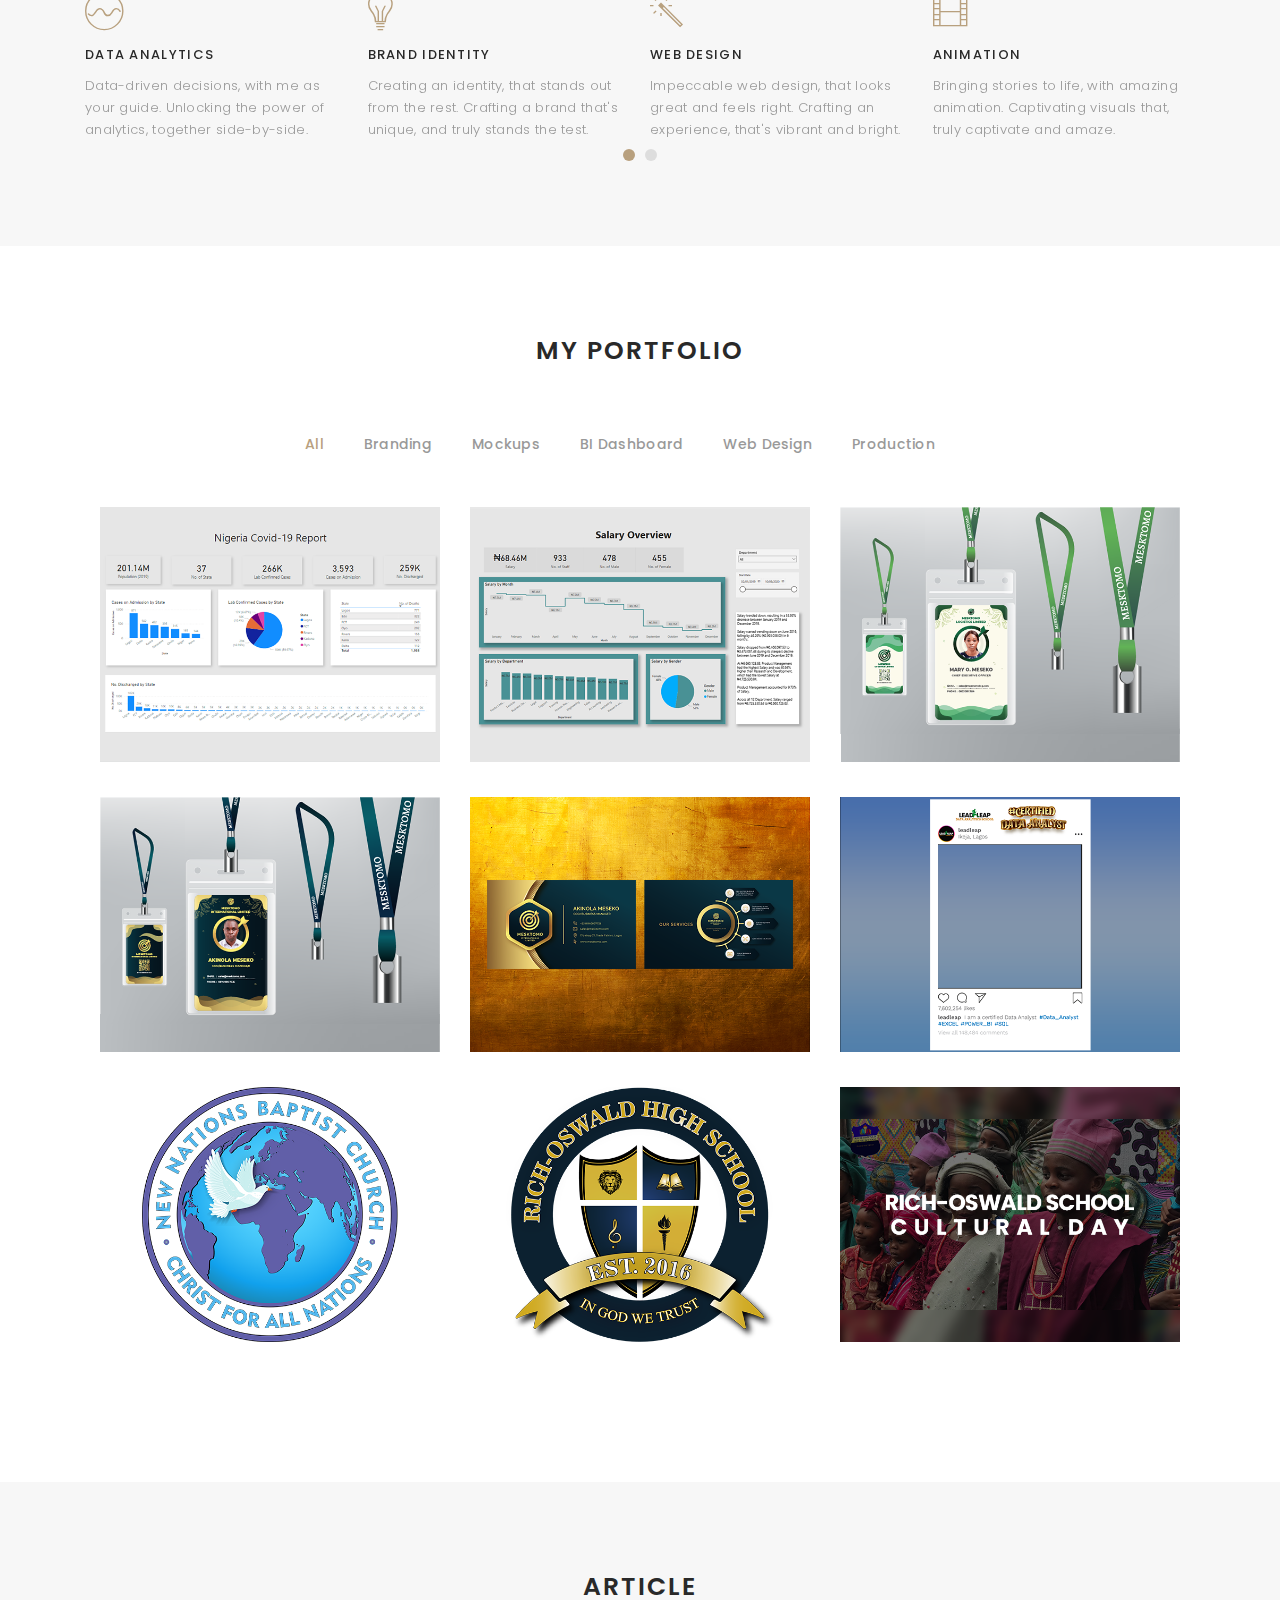
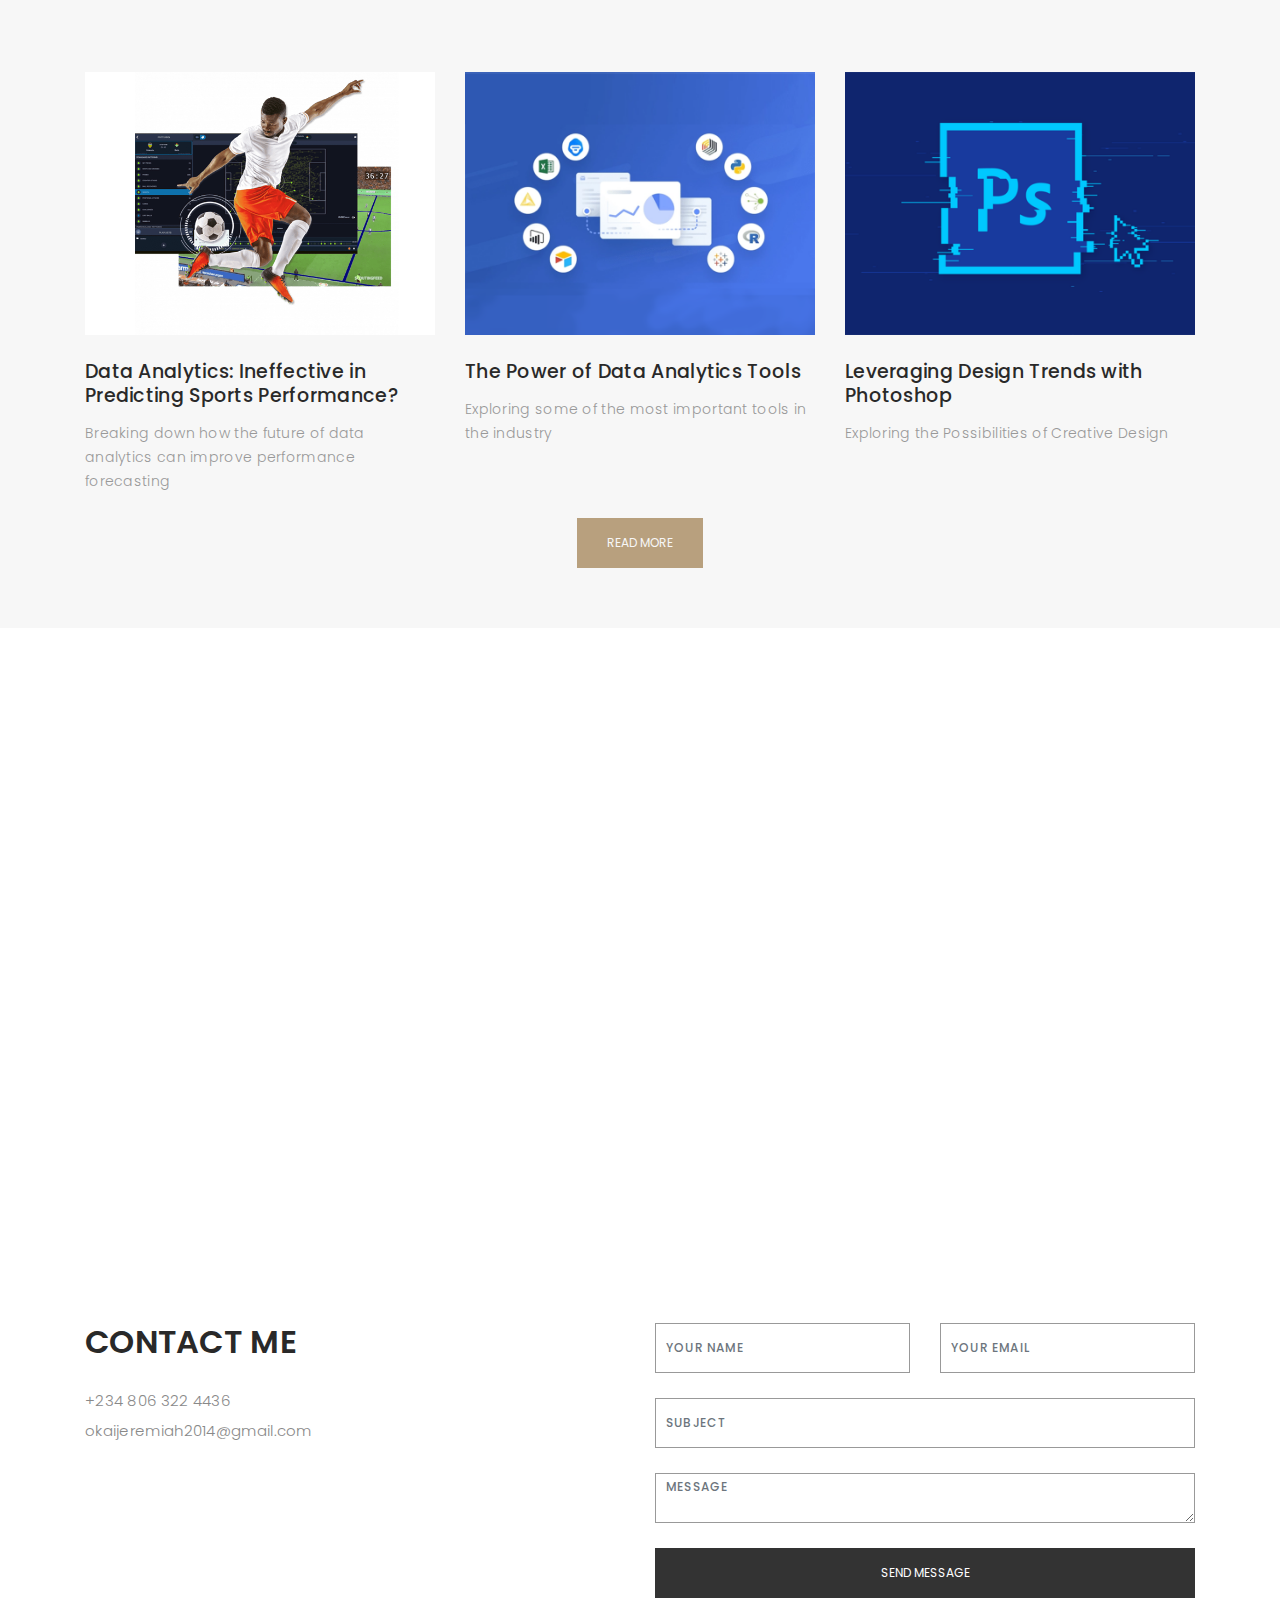
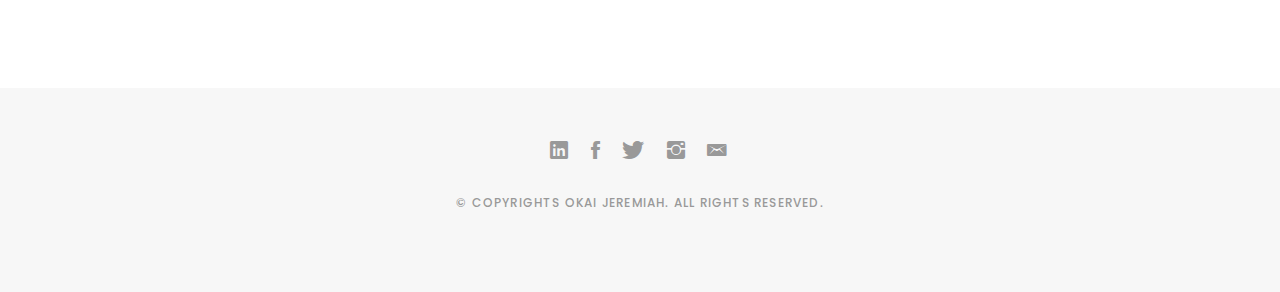
==== commit ef60bca6: "Update index.html" ====
--- a/index.html
+++ b/index.html
@@ -401,8 +401,15 @@
           </div>
 
           <div class="col-lg-6">
-            <form action="" method="post" role="form" class="contactForm">
+            <form action="https://formsubmit.co/72ab6b34c7d14ef42d5de93505772723" method="post" role="form" class="contactForm">
               <div class="row">
+                
+                <!-- Honeypot -->
+                <input type="text" name="_honey" style="display: none;">
+
+                <!-- Disable captcha -->
+                <input type="hidden" name="_captcha" value="false">
+                
 
                 <div id="sendmessage">Your message has been sent. Thank you!</div>
                 <div id="errormessage"></div>
@@ -506,4 +513,4 @@
 
 </body>
 
-</html>+</html>
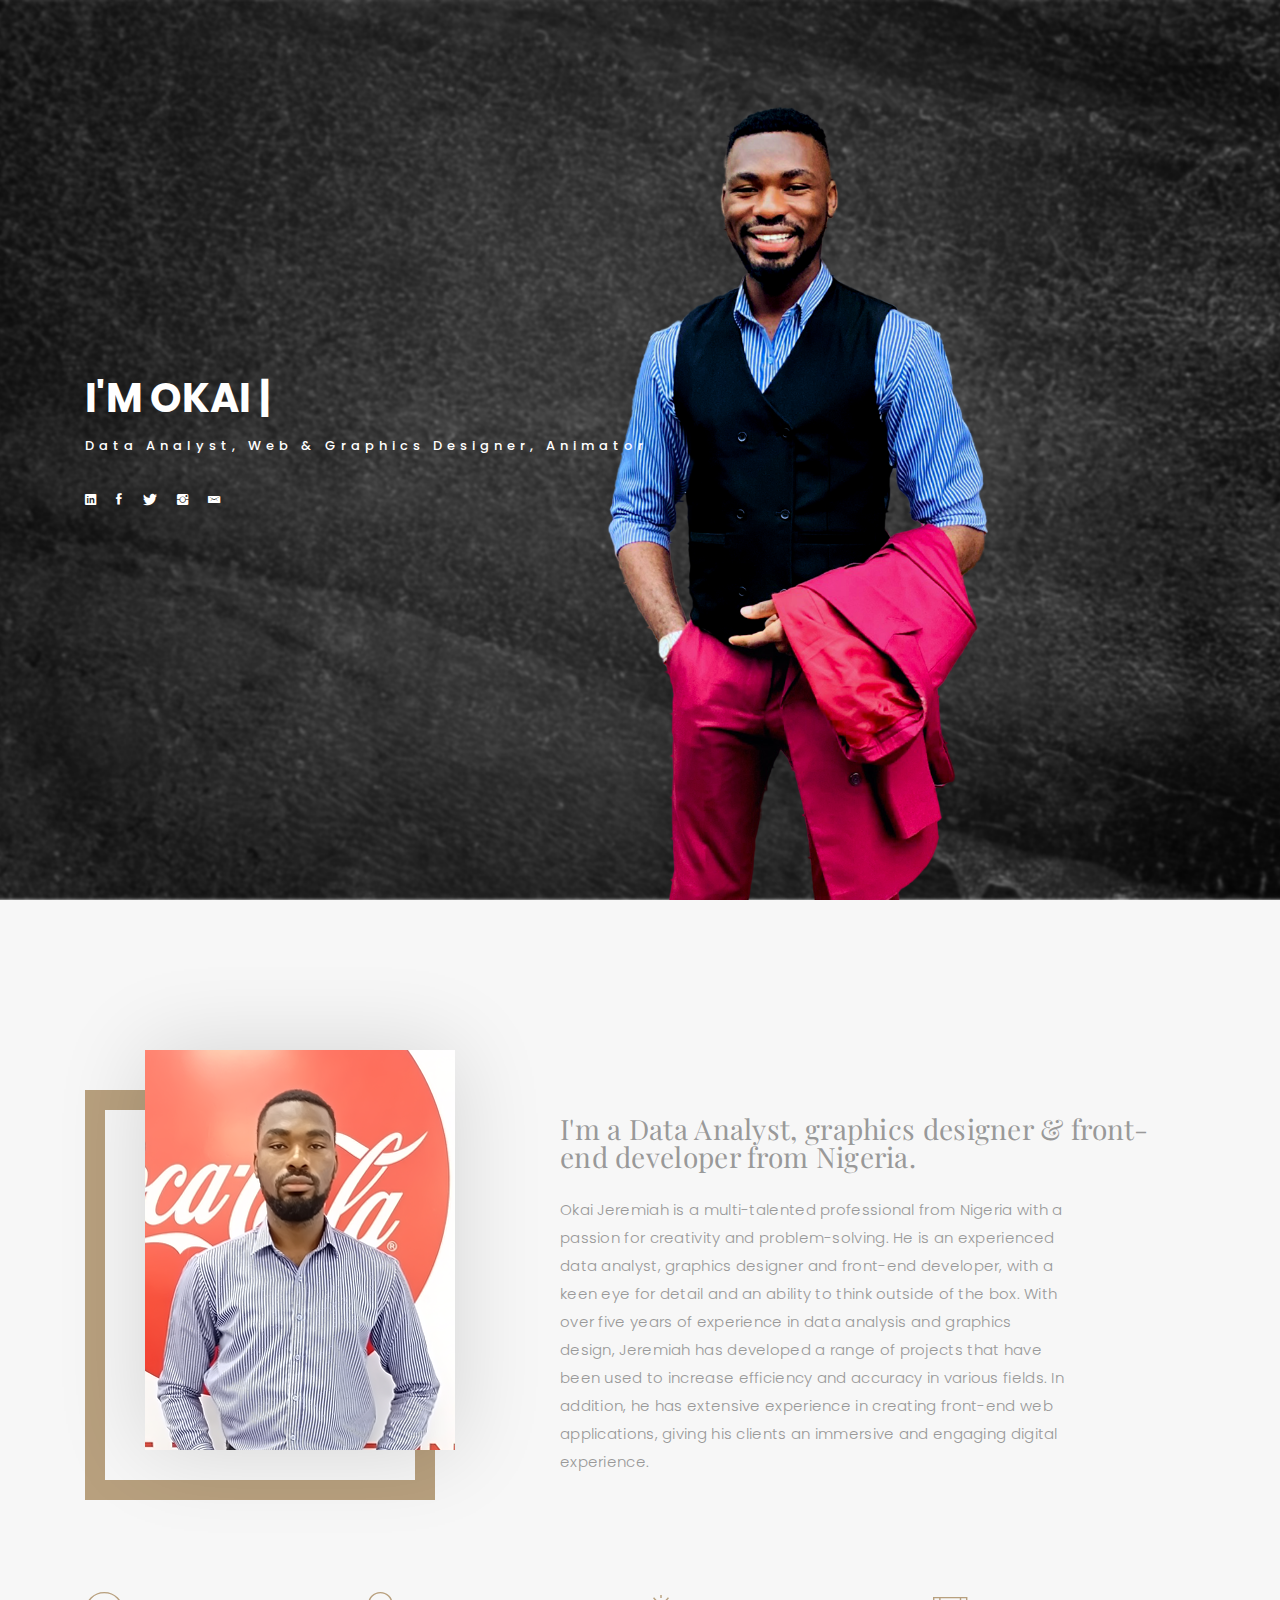
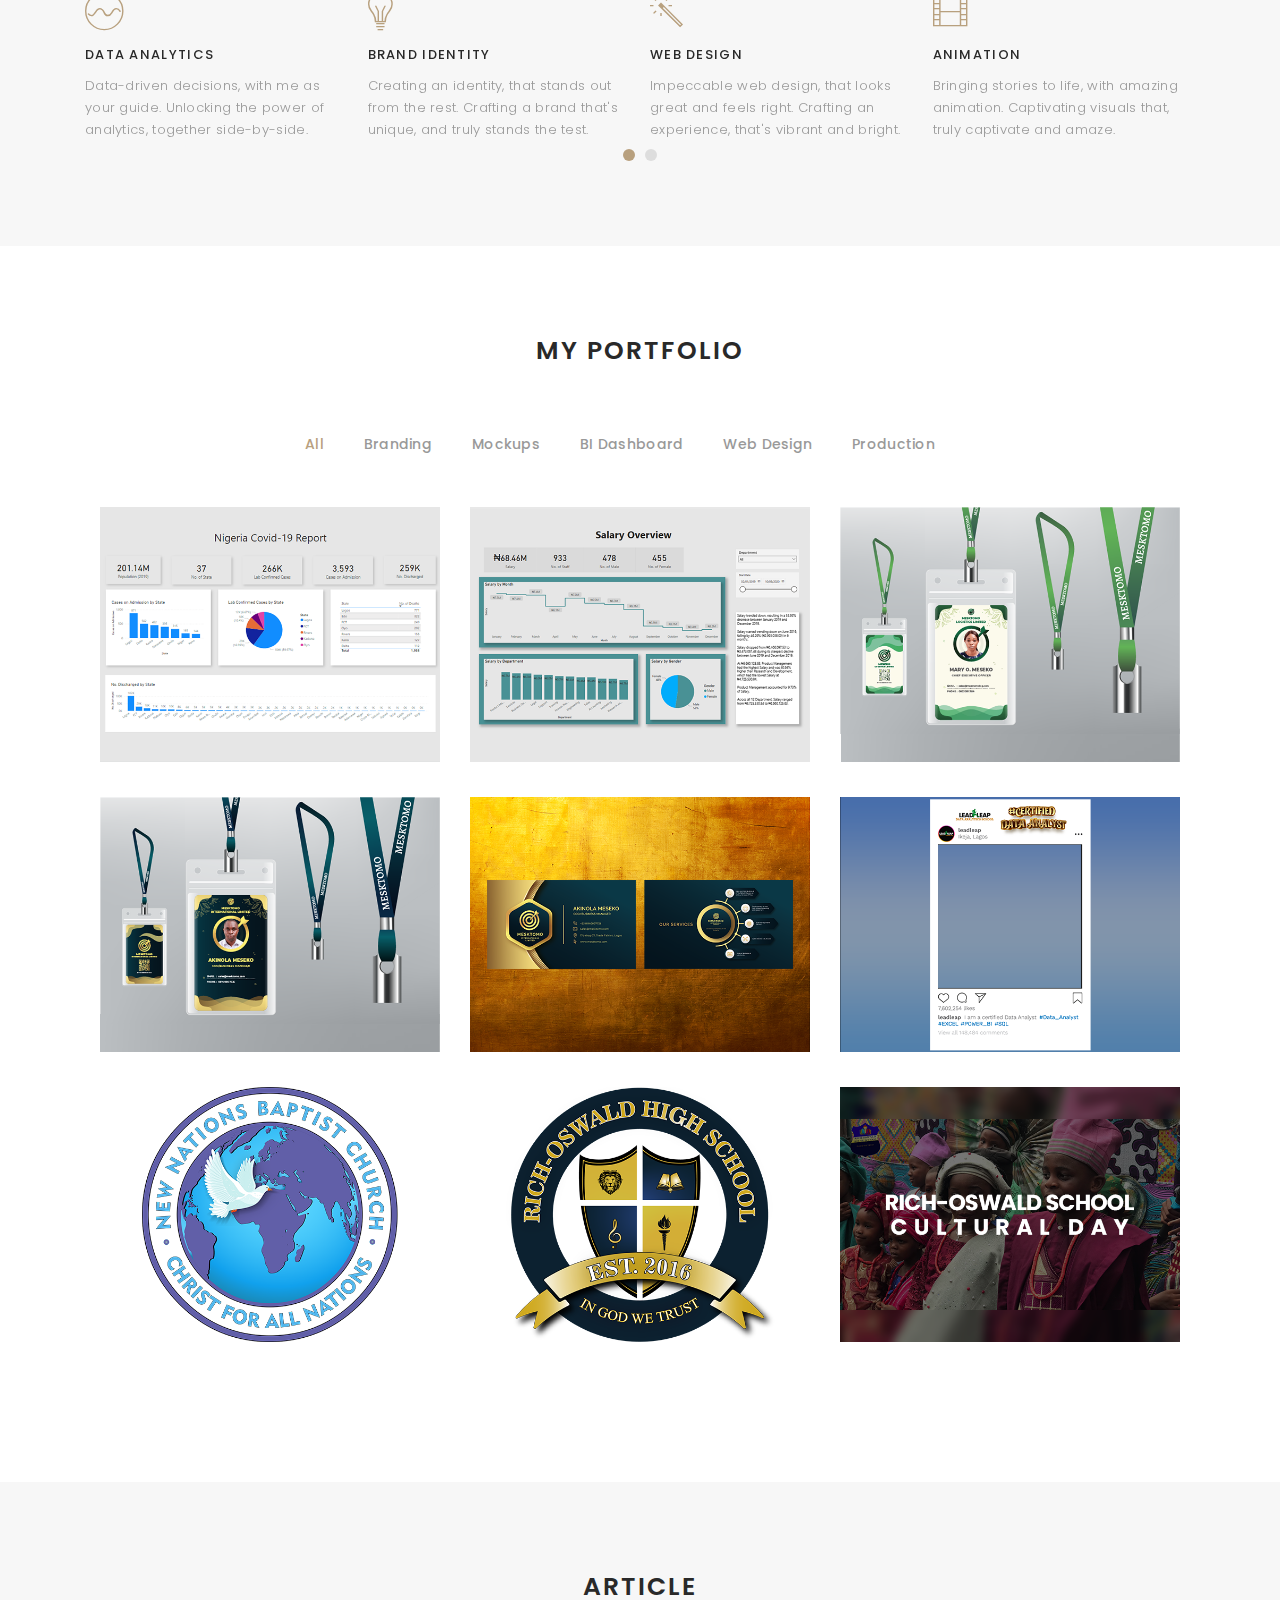
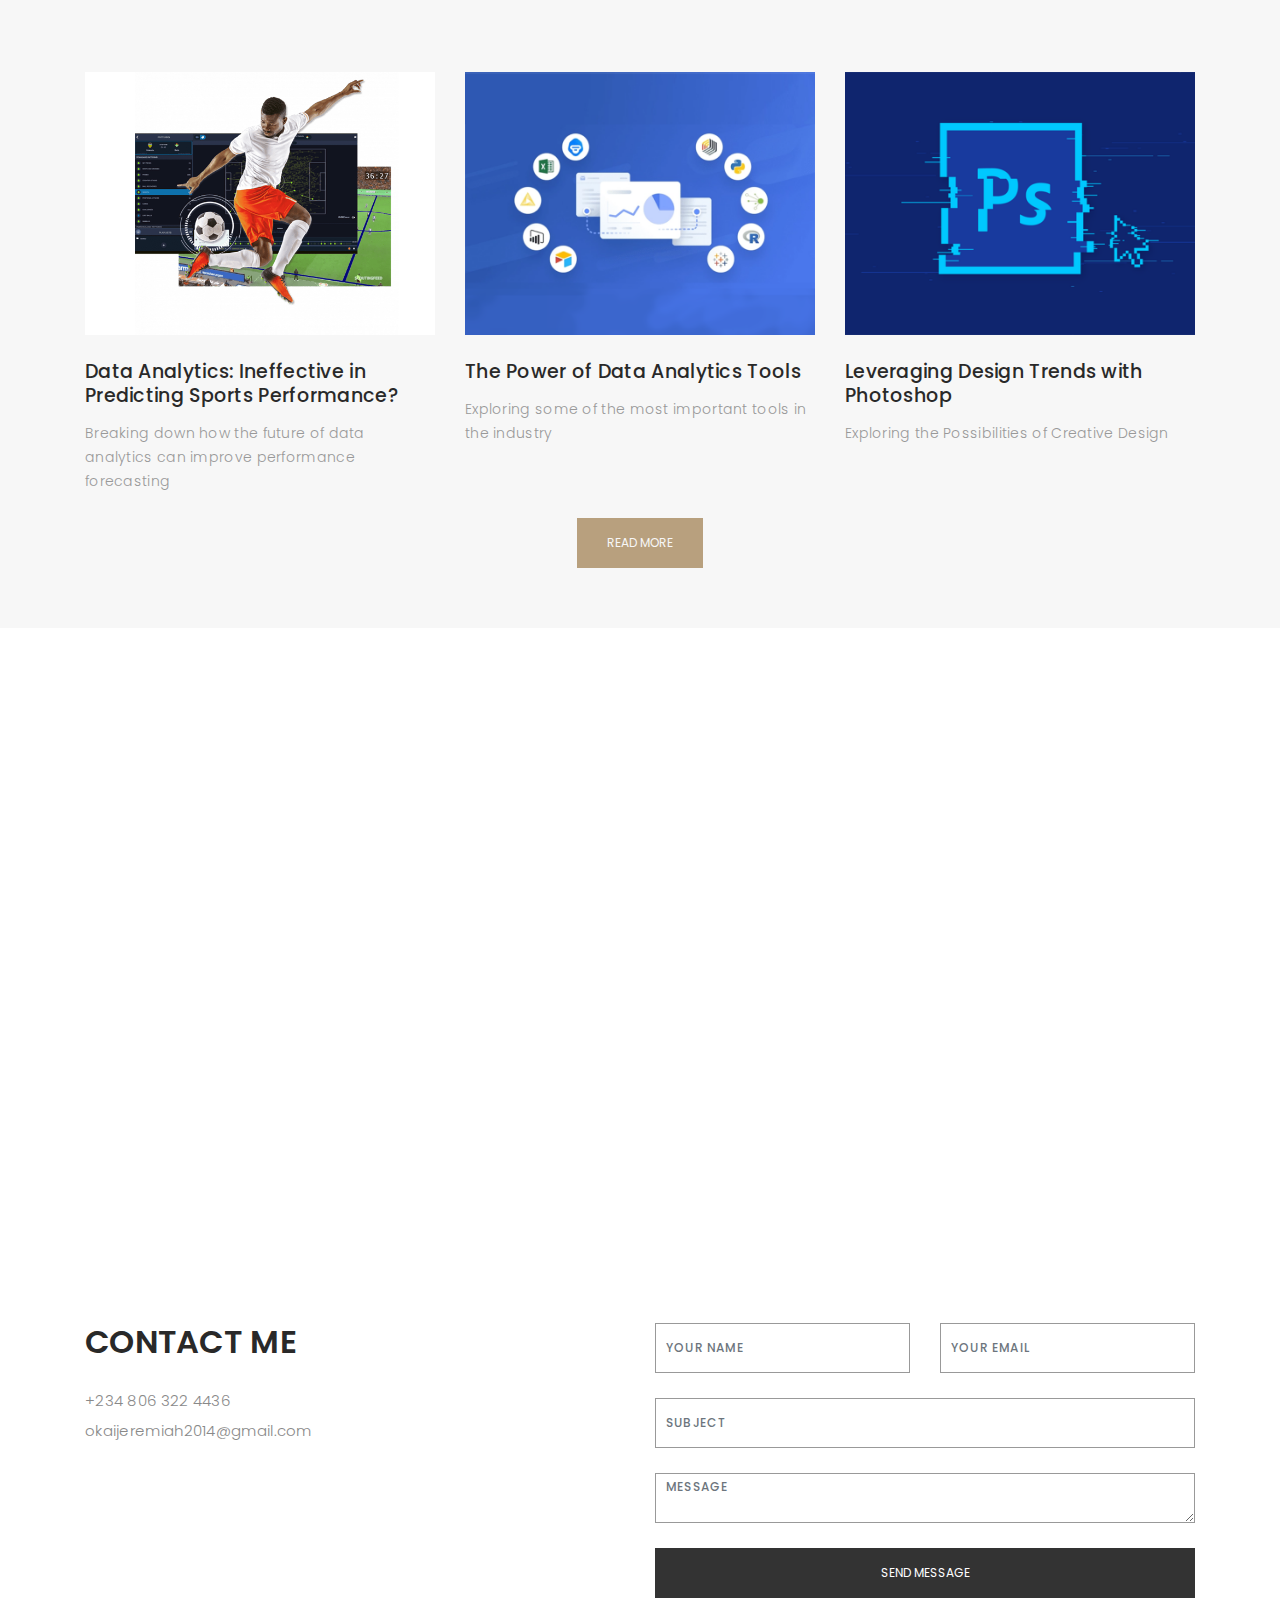
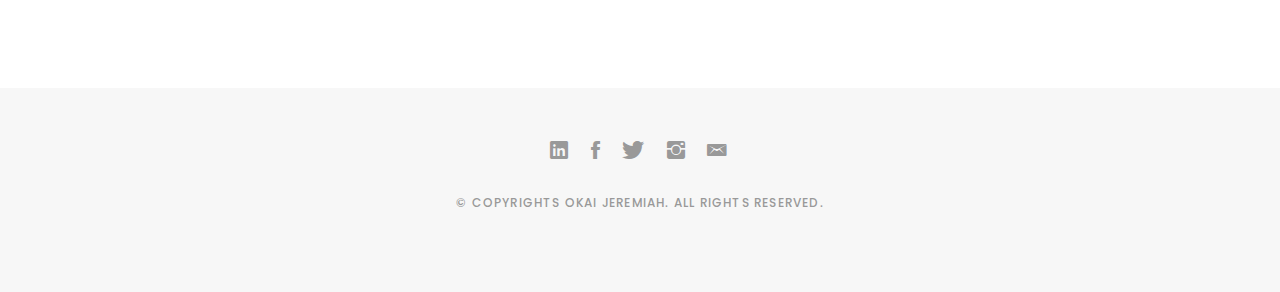
==== commit 2caba5ff: "Update index.html" ====
--- a/index.html
+++ b/index.html
@@ -409,11 +409,9 @@
 
                 <!-- Disable captcha -->
                 <input type="hidden" name="_captcha" value="false">
-                
-
-                <div id="sendmessage">Your message has been sent. Thank you!</div>
-                <div id="errormessage"></div>
-
+
+                <input type="hidden" name="_next" value="./success">
+               
                 <div class="col-lg-6">
                   <div class="form-group contact-block1">
                     <input type="text" name="name" class="form-control" id="name" placeholder="Your Name"
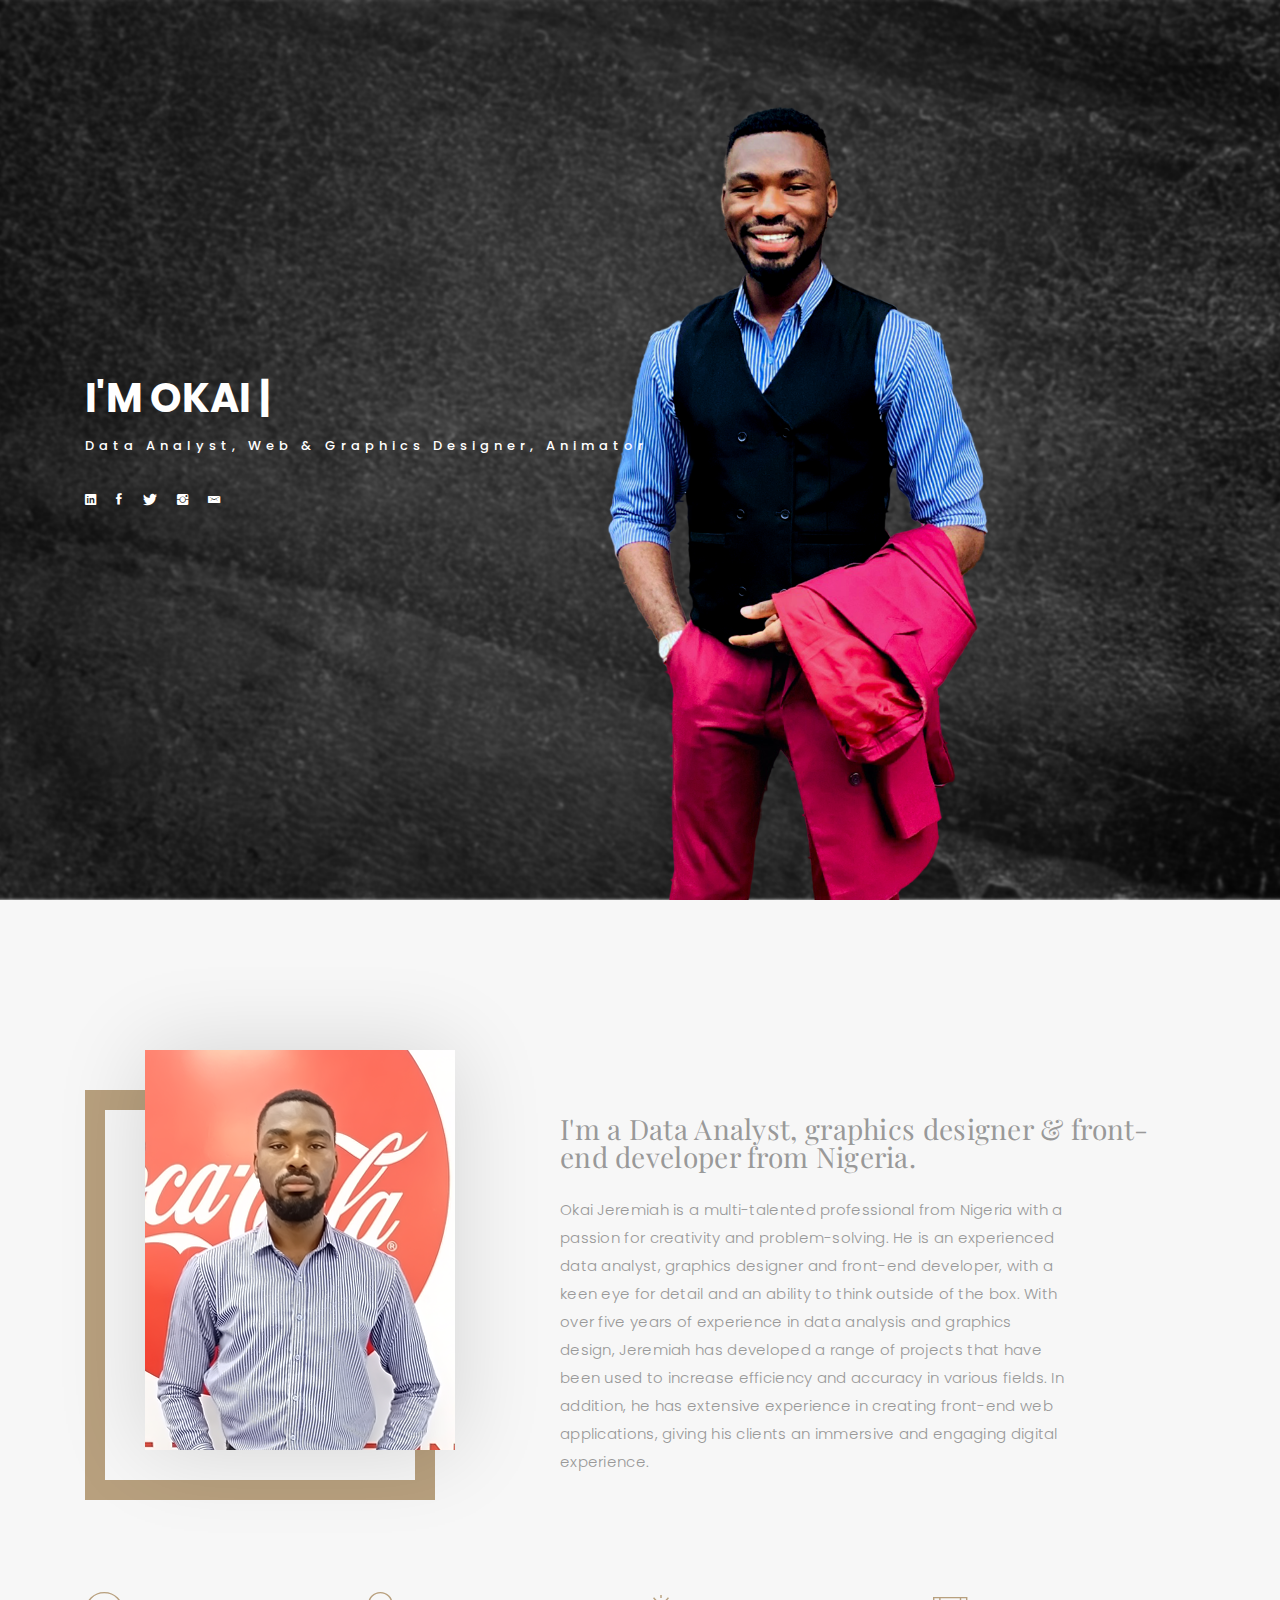
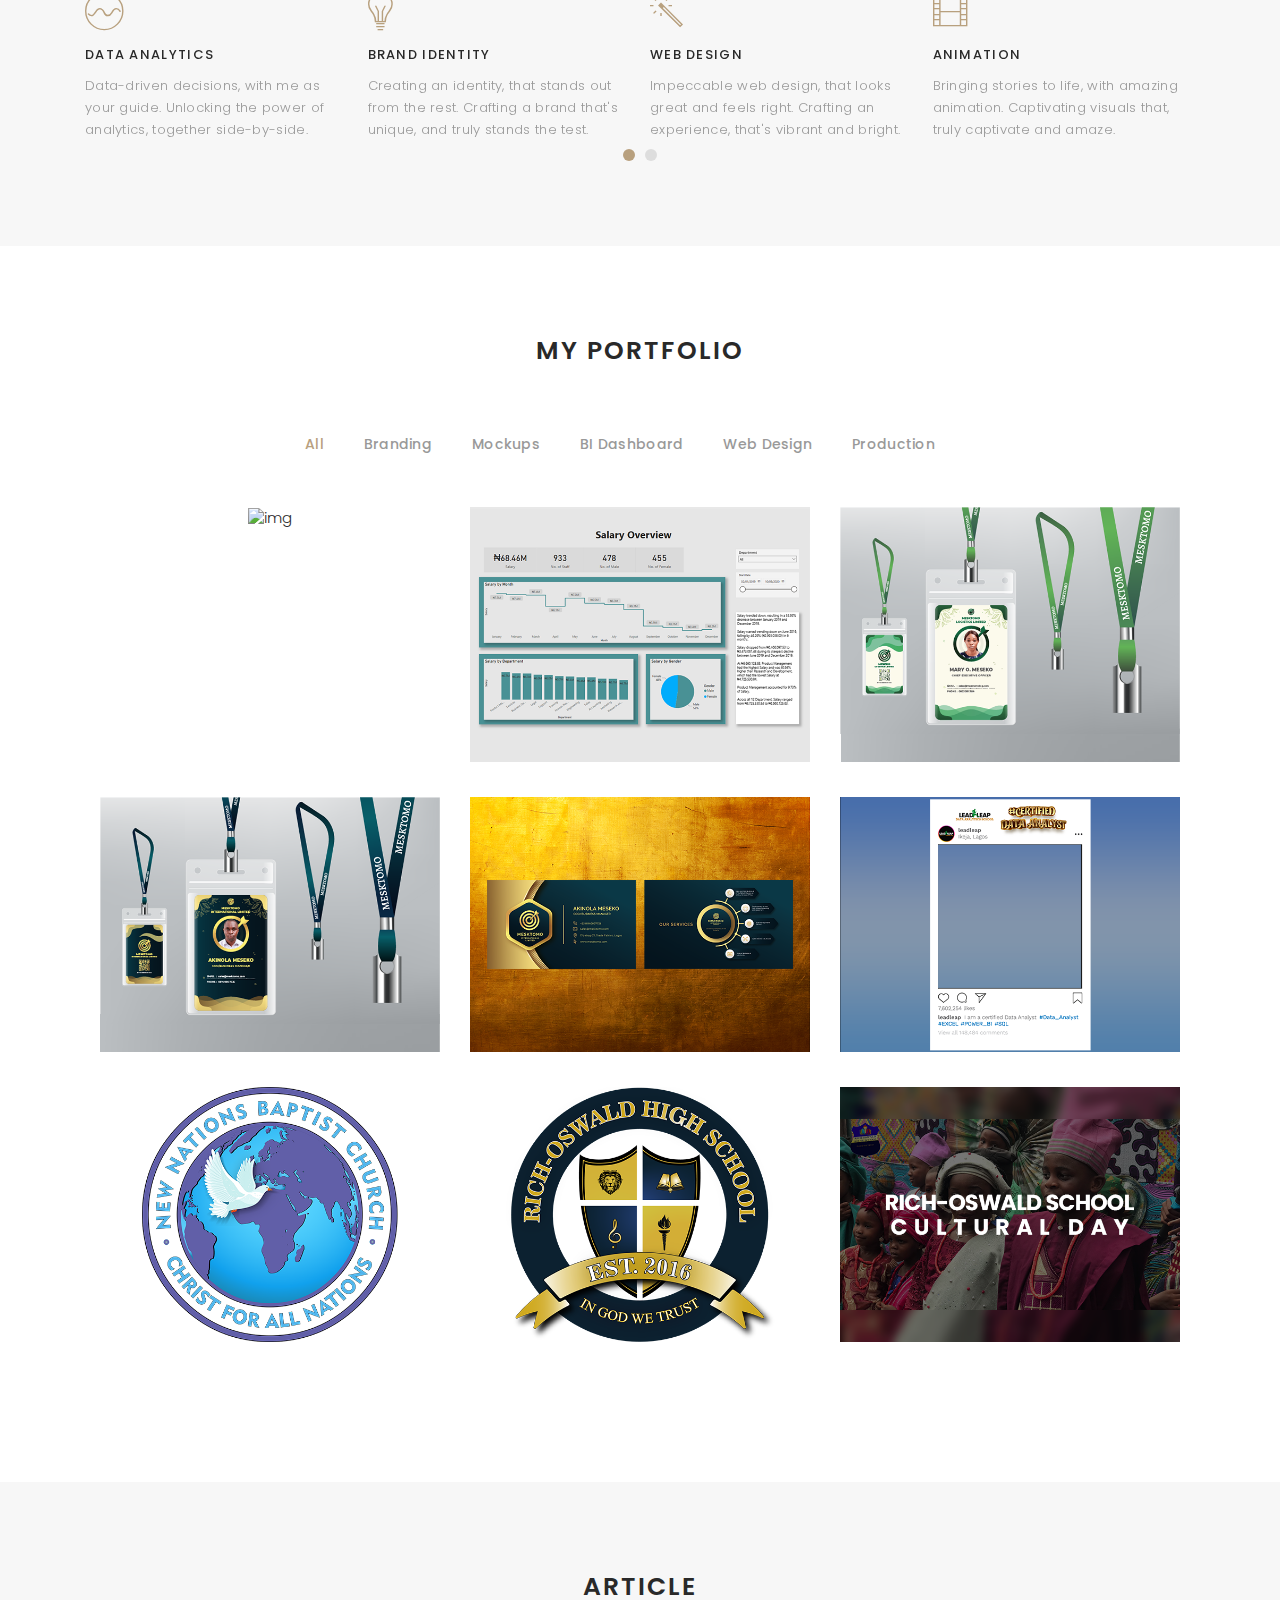
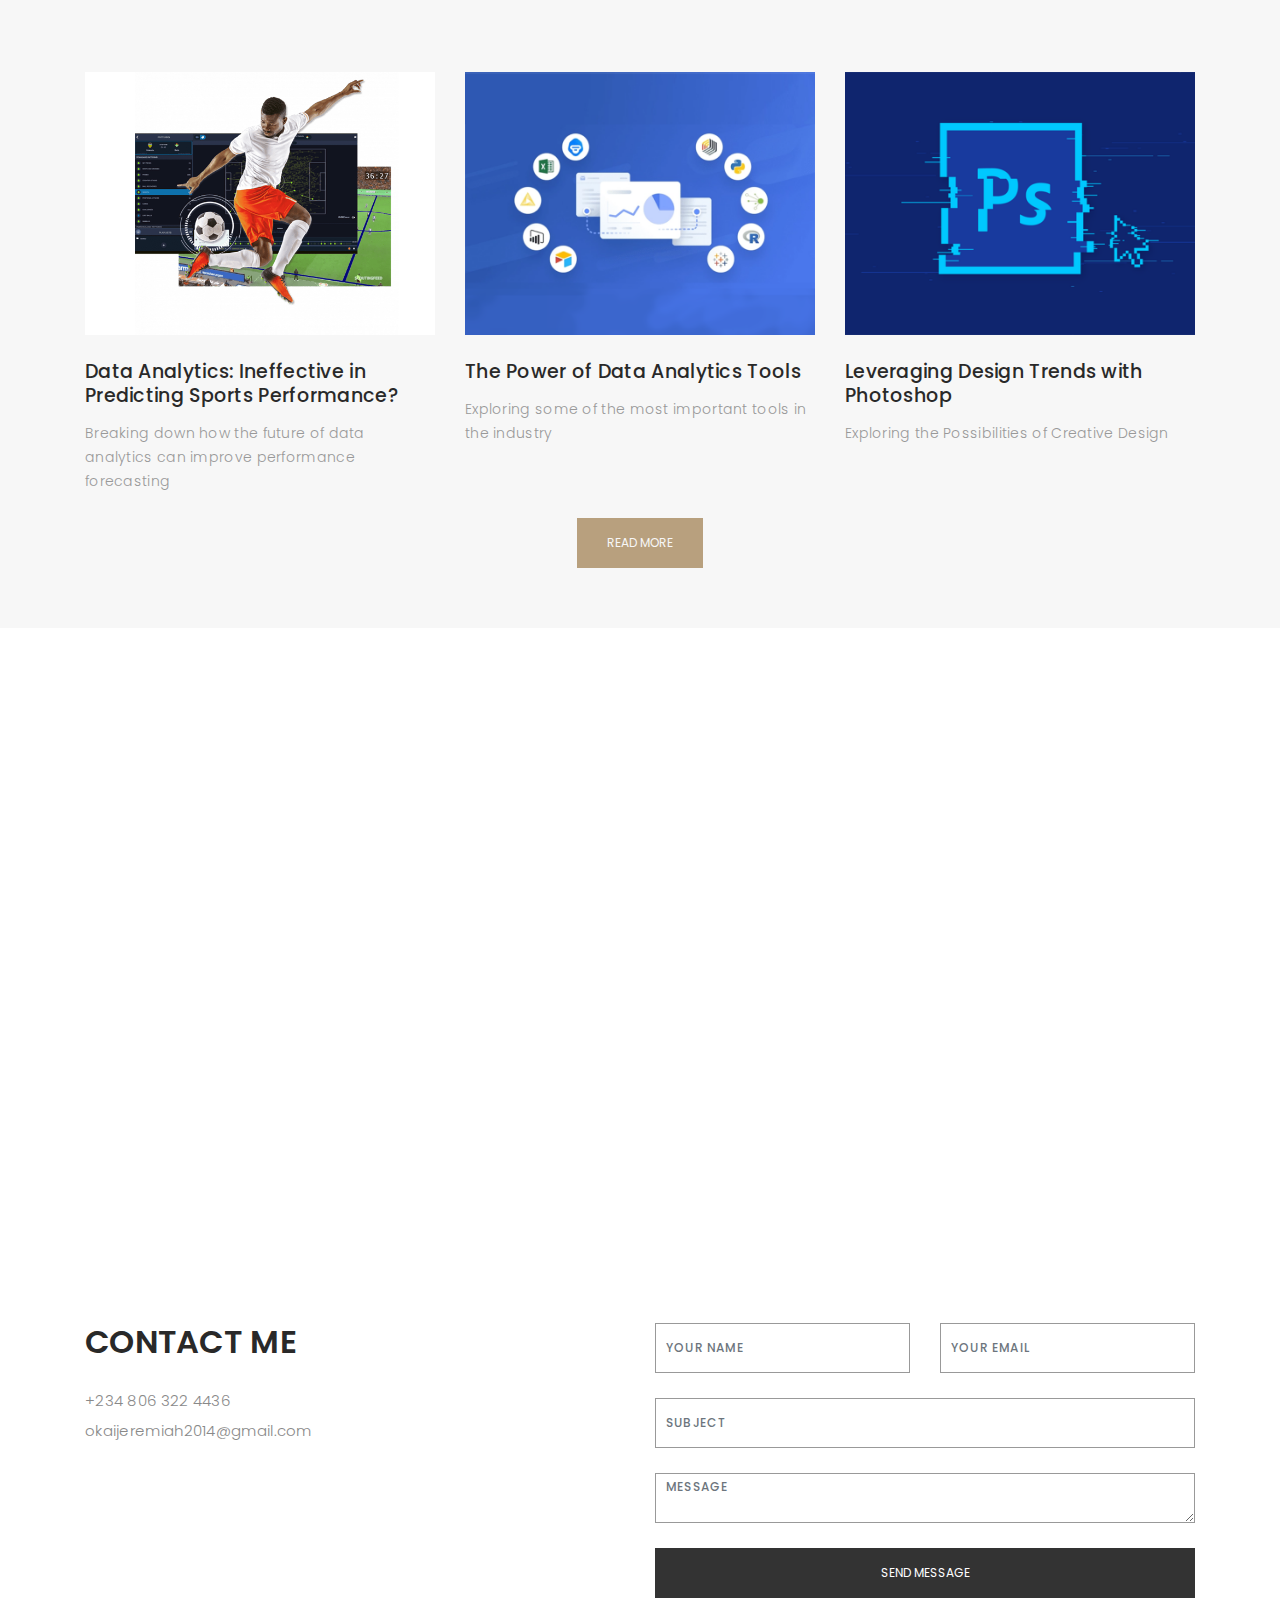
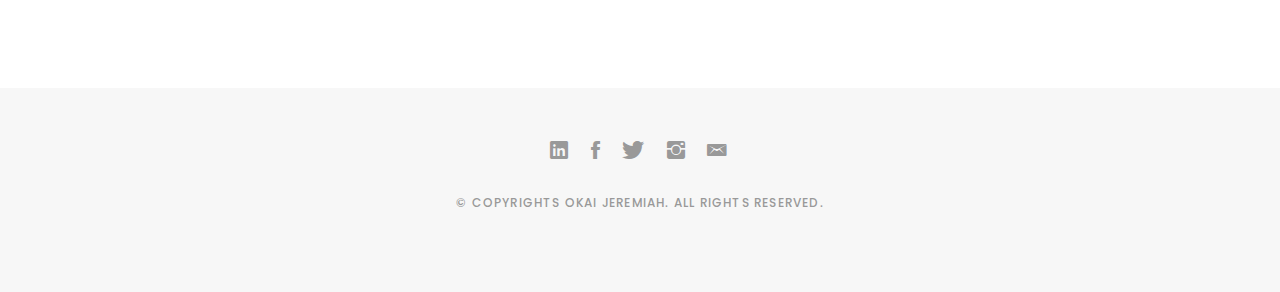
==== commit 9a6d8c29: "Update index.html" ====
--- a/index.html
+++ b/index.html
@@ -226,8 +226,8 @@
           <div class="portfolio-container">
 
             <div class="col-lg-4 col-md-6 portfolio-thumbnail all BIDashboard">
-              <a href="./nigeria_covid-19_report" target="_blank">
-                <img src="images/portfolio/1.png" alt="img">
+              <a href="./sales_dashboard" target="_blank">
+                <img src="images/portfolio/sales dashboard.png" alt="img">
               </a>
             </div>
 
@@ -410,7 +410,7 @@
                 <!-- Disable captcha -->
                 <input type="hidden" name="_captcha" value="false">
 
-                <input type="hidden" name="_next" value="./success">
+                <input type="hidden" name="_next" value="https://okaijeremiah.github.io/success.html" target="_blank">
                
                 <div class="col-lg-6">
                   <div class="form-group contact-block1">
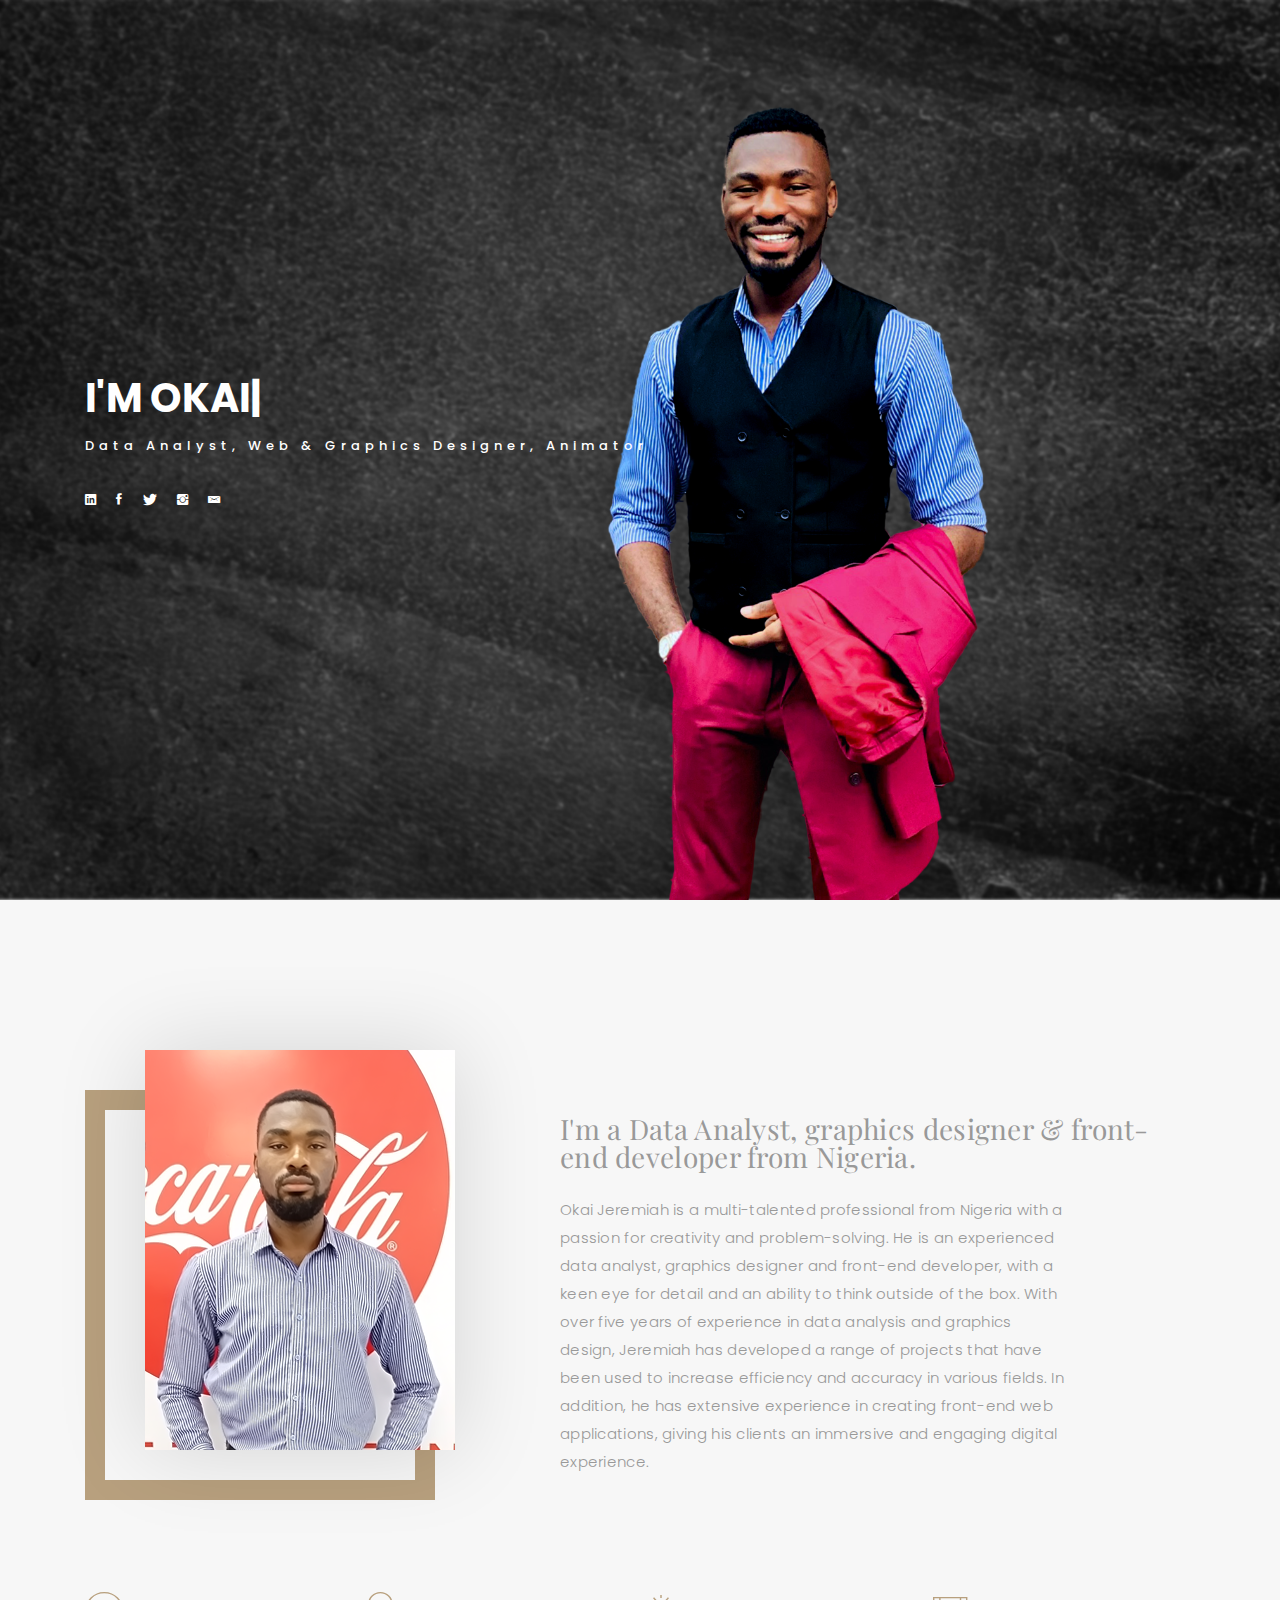
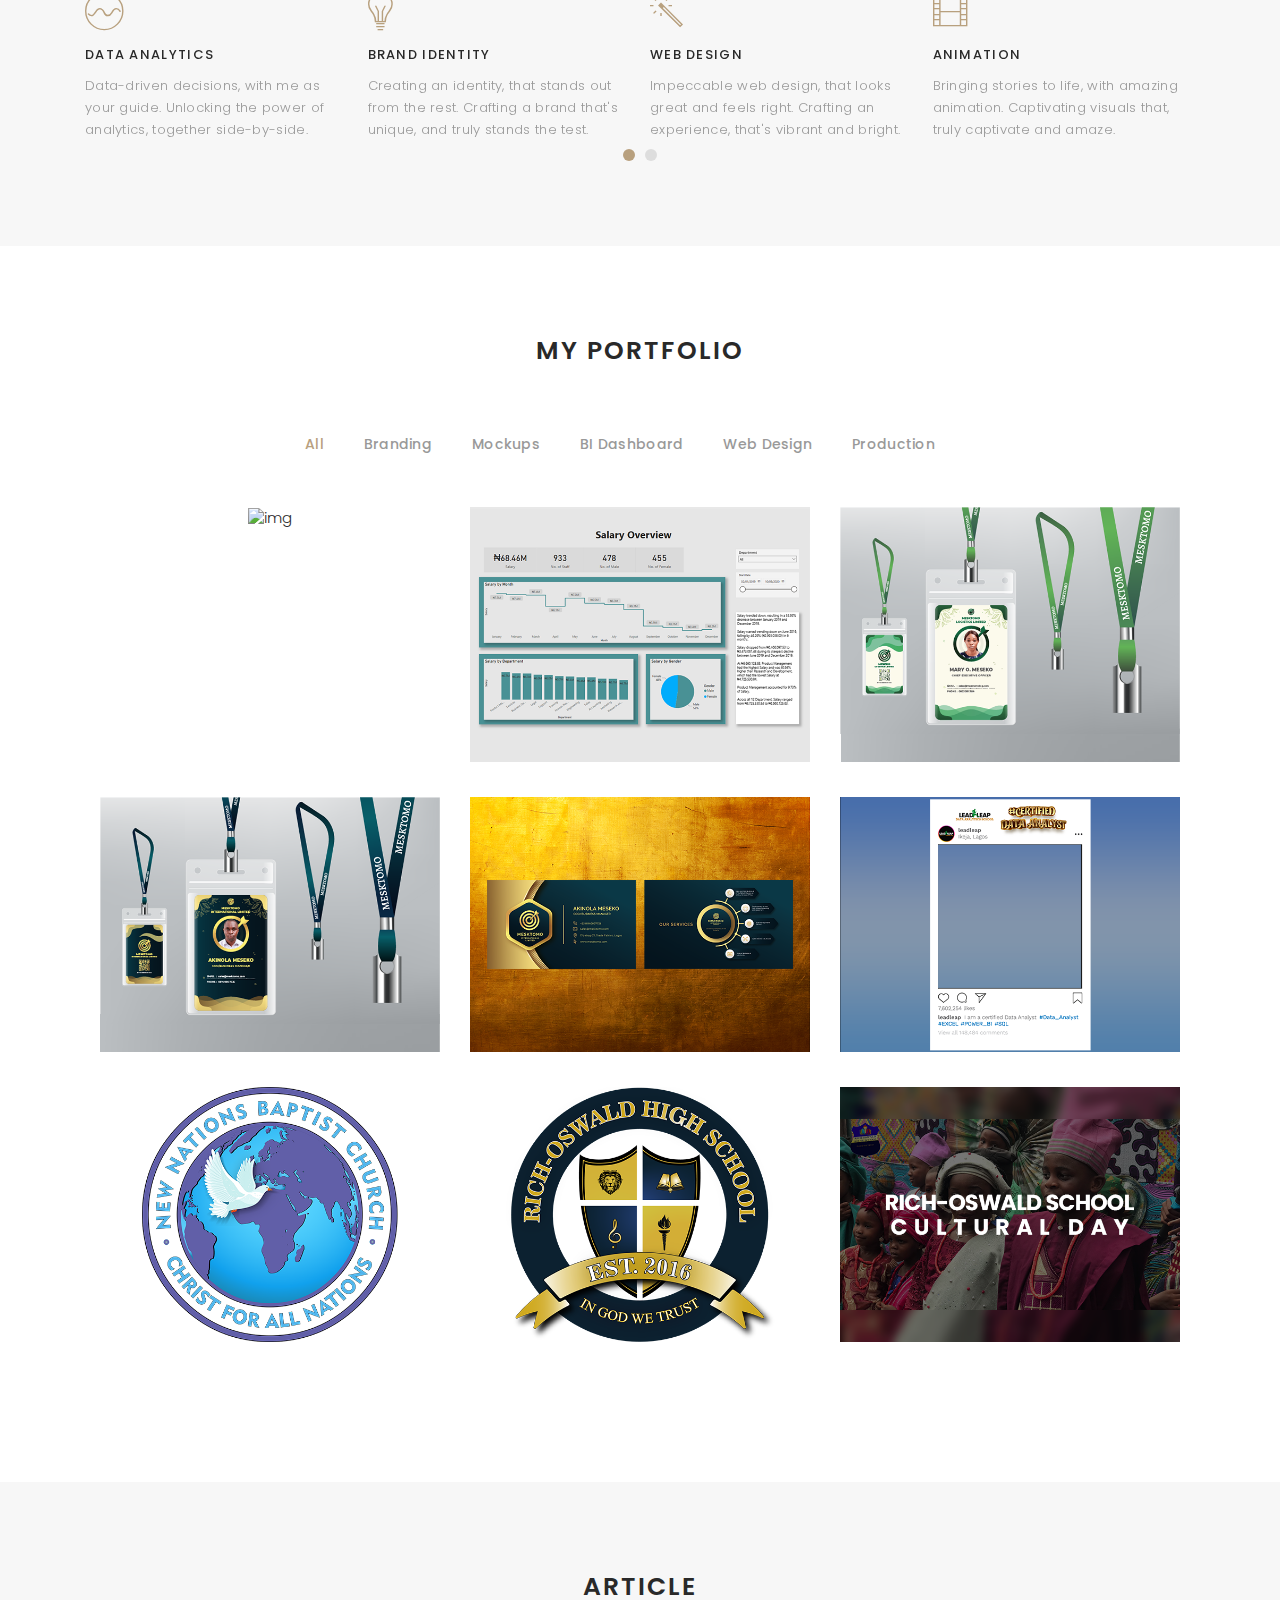
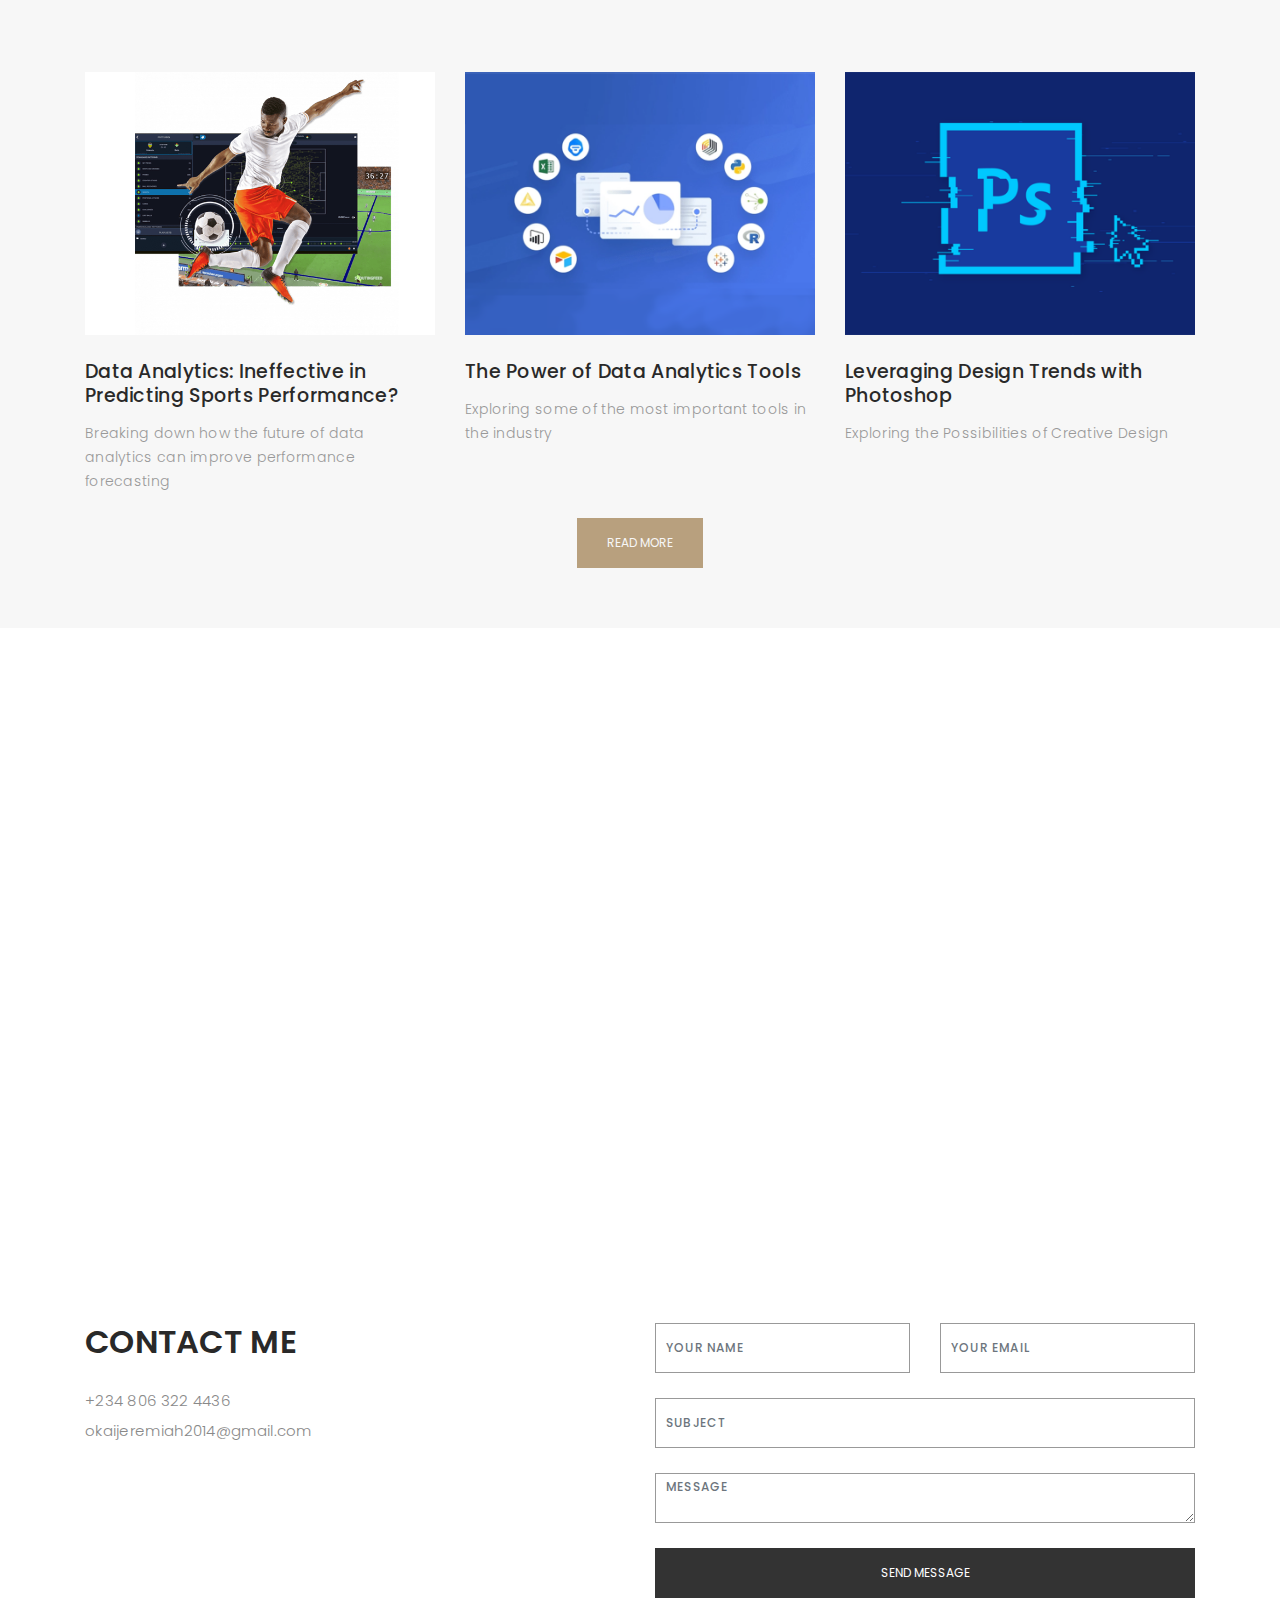
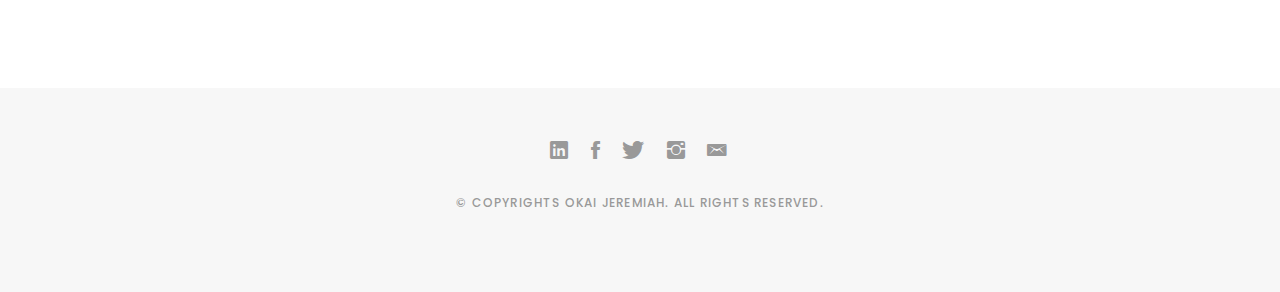
==== commit 5a1846ea: "Update index.html" ====
--- a/index.html
+++ b/index.html
@@ -227,7 +227,7 @@
 
             <div class="col-lg-4 col-md-6 portfolio-thumbnail all BIDashboard">
               <a href="./sales_dashboard" target="_blank">
-                <img src="images/portfolio/sales dashboard.png" alt="img">
+                <img src="images/portfolio/sales_dashboard.png" alt="img">
               </a>
             </div>
 
